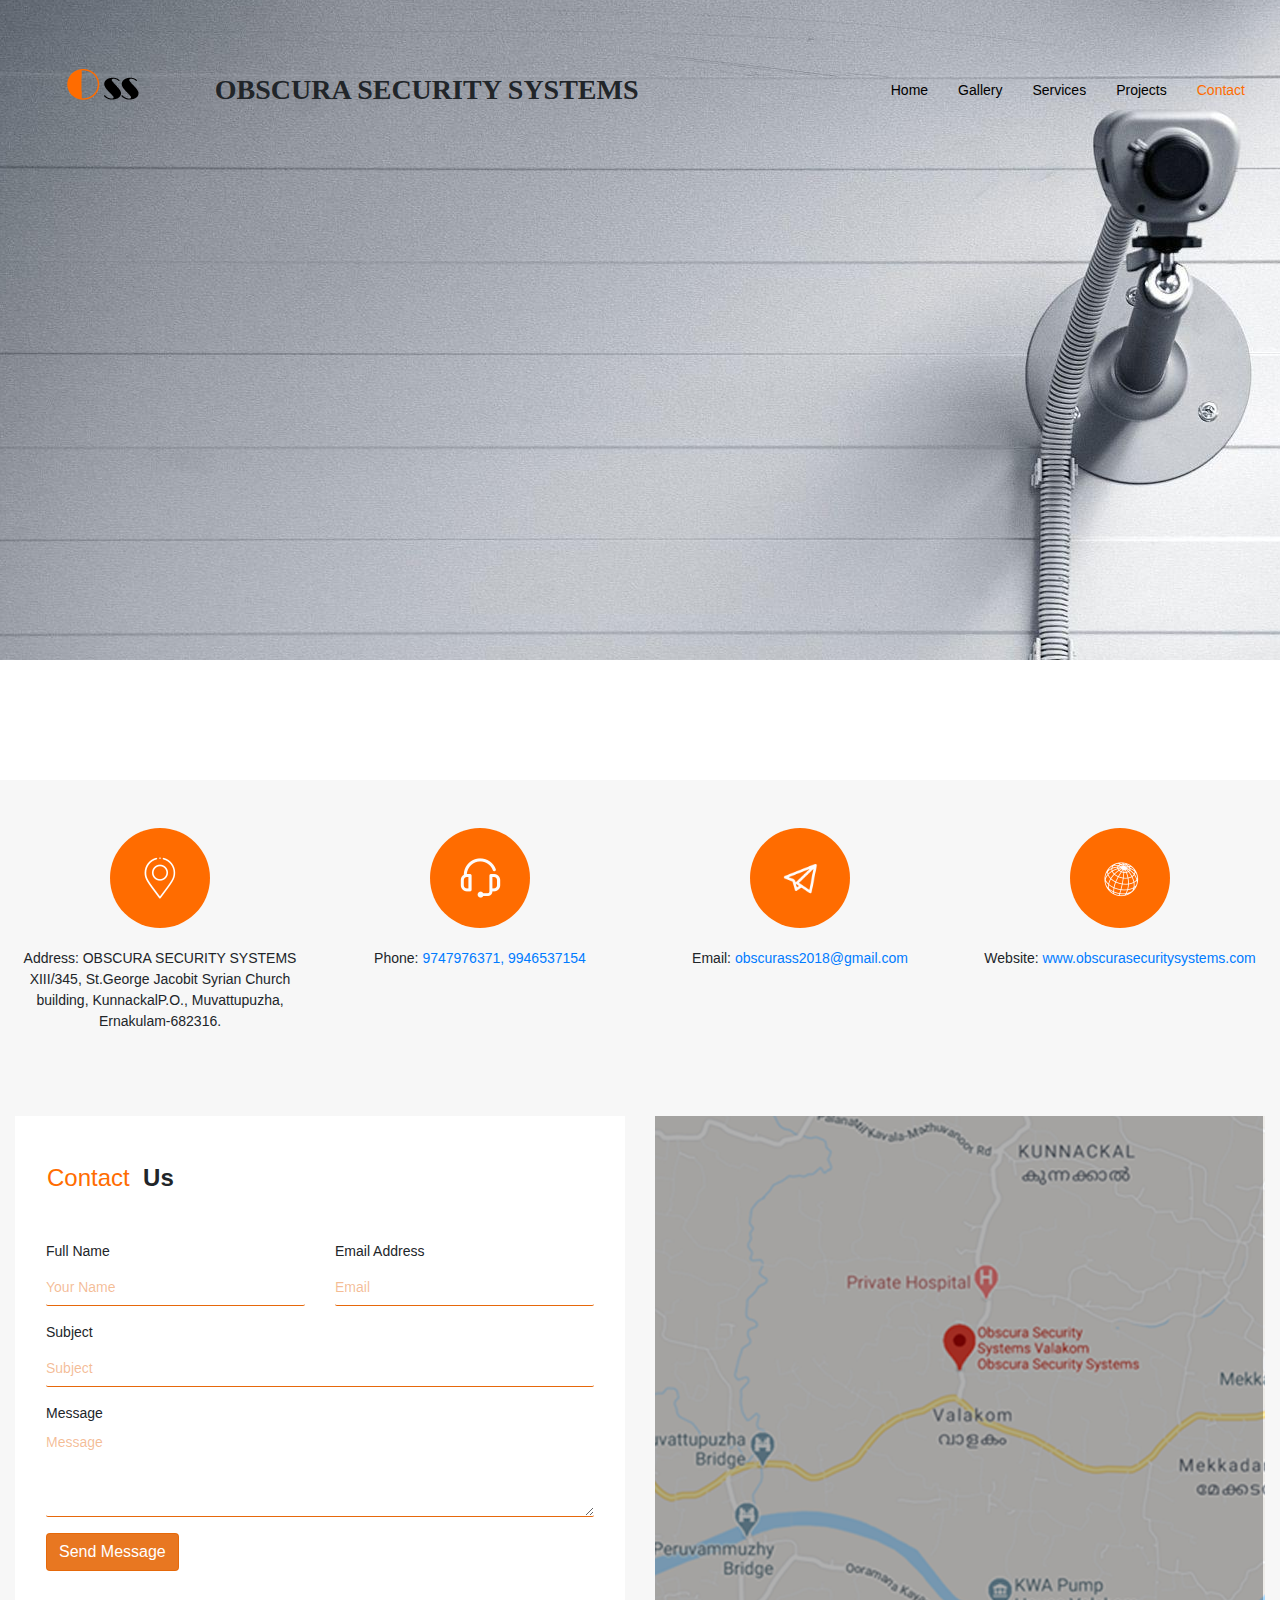
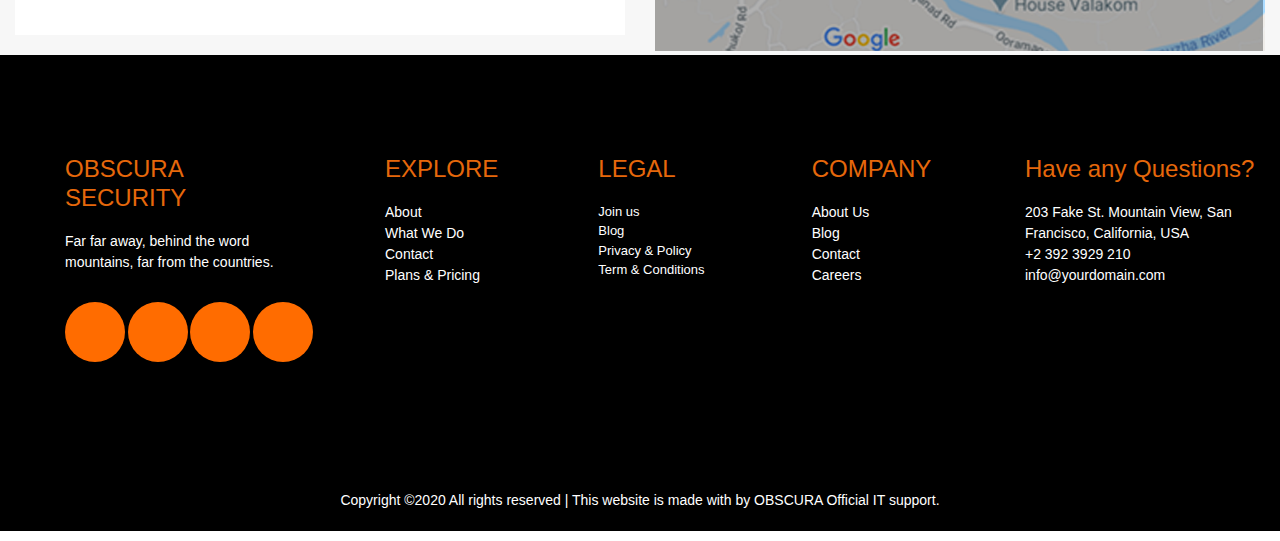
==== Contact.html @ 75e0b387 "Updated CHanges 7_18_2020" ====
<!DOCTYPE html PUBLIC "-//W3C//DTD XHTML 1.0 Transitional//EN" "http://www.w3.org/TR/xhtml1/DTD/xhtml1-transitional.dtd">
<html xmlns="http://www.w3.org/1999/xhtml">
<head>
<meta http-equiv="Content-Type" content="text/html; charset=utf-8" />
<title>Obscura Security Systems</title>
 <!--Js Reference-->
 <script src="Javscripts/index.js"></script>
  <script src="Javscripts/bootstrap.js"></script>
   <script src="Javscripts/jquery-1.9.1.min.js"></script>
    <script src="Javscripts/jquery-3.5.1.min.js" ></script>
     <script src="Javscripts/jquery.js" ></script>
 	   <script src="Javscripts/jquery.min.js" ></script>
        <script src="Javscripts/WaterEffect.js" ></script>
         <script src="Javscripts/ObscuraJs.js" ></script>
			<script src="Javscripts/owl.carousel.js" ></script>
             <script src="Javscripts/owl.animate.js" ></script>
              <script src="Javscripts/owl.navigation.js" ></script>
             
        <!--css style referrence-->
        <link rel="stylesheet" type="text/css" href="ObscuraStyles/ObscuraStyles.css">
         <link rel="stylesheet" type="text/css" href="ObscuraStyles/animate.css">
          <link rel="stylesheet" type="text/css" href="ObscuraStyles/bootstrap.css">	
           <link rel="stylesheet" type="text/css" href="ObscuraStyles/owl.theme.default.min.css">
           <link rel="stylesheet" type="text/css" href="ObscuraStyles/owl.carousel.min.css">
          <link rel="stylesheet" type="text/css" href="ObscuraStyles/font-awsome.css">
</head>
<body class="bodyView">
<!--Navigation Bar -->
		<div class="navigationBar mtop60">
        <!--row start-->            
            
        	<div class="row">            
        	<div class="col-lg-1 col-md-1 d-none d-md-none d-sm-none d-lg-block">
            	<div>
                <img src="Images/CompanyLogo/OssLogo.png" class="ml-5 d-none d-md-block d-sm-none"/>
                </div>
            </div>
            <div class="d-block d-lg-none d-sm-block d-md-block col-sm-2">
            	<div id="toggleButton" onclick ="test()" class="" style="margin-top:-40px;">
            	  <div class="butonToggleLine mt-2" style="width:30px;height:3px;">
                  </div>
                  <div  class="butonToggleLine mt-2" style="width:30px;height:3px;">
                  </div>
                  <div  class="butonToggleLine mt-2" style="width:30px;height:3px;"></div>
                  </div>
            </div>
          
            <div class="col-lg-6 col-md-12 col-sm-10">
            	<div>
                <div class="CompanyName">
                <h3 class="companyFontStyle d-none d-md-block d-sm-none">OBSCURA SECURITY SYSTEMS</h3>
                 <h4 class="Cname companyFontStyle d-block d-md-none d-sm-block ml-4">OBSCURA SECURITY</h4>
                </div>
                </div>
            </div>
            <div class="col-lg-5 col-md-5  d-none d-md-none d-sm-none d-lg-block" style="margin-top:-20px;">
            	<div>
                	<div class="navigationMenu" style="float:right">
                    	<div class="menu">
                        	<a  class="menuFont" href="index.html">Home</a>
                        </div>
                        <div class="menu">
                        	<a  class="menuFont" href="">Gallery</a>
                        </div>
                        <div class="menu">
                        	<a  class="menuFont servicemenu" href="Services.html">Services</a>
                        </div>
                        <div class="menu">
                        	<a  class="menuFont projectsmenu" href="">Projects</a>
                        </div>
                        <div class="menu">
                        	<a  class="menuFont active" href="Contact.html">Contact</a>
                        </div>
                    </div>
                </div>
            </div>
        </div>
        </div>
        <!--MenuItemsHover-->
        <div class="d-none d-md-none d-sm-none d-lg-block">
        <div id="menuList" class="mx-5" style="width:260px; height:auto;float:right;margin-top:110px; display:none;">
        	<div class="menuToggle mt-2" style="background-color:#20201f85">        
            				<div class="w100">
                            	<div class="menuH" style="visibility:hidden">Home</div>
                            </div>                    
                            <div class="center5 menuH">
                            	<a class="menuH" href="">All Services</a>
                            </div>	

							<div class="center5 menuH">
                            	<a class="menuH" href="">CCTV Installation</a>
                            </div>
                            <div  class="center5 menuH">
                            	<a class="menuH" href="">Public Address Systems</a>
                            </div>
                            <div class="center5 menuH ">
                            	<a class="menuH" href="">Networking</a>
                            </div>
                            
                            <div class="center5 menuH">
                            	<a class="menuH" href="">Access Control Systems</a>
                            </div>
                            <div class="center5 menuH">
                            	<a class="menuH" href="" style="word-break:break-all">Multi-Biometric Time Attendance</a>
                            </div>
                            <div class="center5 menuH">
                            	<a class="menuH" href="">Intercom Installation</a>
                            </div>
                            <div class="w100">
                            	<div class="menuH" style="visibility:hidden">Home</div>
                            </div>
            	</div>
        </div>
        </div>
        
        <!--menu Item list 2-->
        <div class="d-none d-md-none d-sm-none d-lg-block">
        <div id="menuListPro" class="mx-5 mr-2" style="width:260px; height:auto;float:right;margin-top:110px; display:none;">
        	<div class="menuToggle mt-2" style="background-color:#20201f85">        
            				<div class="w100">
                            	<div class="menuH" style="visibility:hidden">Home</div>
                            </div>     
               				<div class="center5 menuH">
                            	<a class="menuH">All Projects</a>
                            </div>	

							<div class="center5 menuH">
                            	<a class="menuH">CCTV</a>
                            </div>
                            <div  class="center5 menuH">
                            	<a class="menuH">Intercom</a>
                            </div>
                            <div class="center5 menuH ">
                            	<a class="menuH">Networking</a>
                            </div>
                            
                            <div class="center5 menuH">
                            	<a class="menuH">Access Control Systems</a>
                            </div>
                            <div class="center5 menuH">
                            	<a class="menuH" style="word-break:break-all">Multi-Biometric Time Attendance</a>
                            </div>
                            <div class="center5 menuH">
                            	<a class="menuH">Intercom Installation</a>
                            </div>
                            <div class="w100">
                            	<div class="menuH" style="visibility:hidden">Home</div>
                            </div>
                                                       
            	</div>
        </div>
        </div>
        <!--MenuItemsHover-->
        	<div id="toggleMenu" class="d-block d-md-block d-sm-block d-lg-none" style="margin-left:-350px;">
        		<div class="row absolutePos" style="margin-top:72px;">
					<div class="col-sm-6">
                    	<div class="menuToggle" style="min-width:250px;padding-bottom:30px;">
                        	<div class="w100">
                            	<div class="menuH" style="visibility:hidden">Home</div>
                            </div>
                            
							<div class="center5 menuH">
                            	<a href="index.html" class="menuH">Home</a>
                            </div>
                            <div  class="center5 menuH">
                            <a href="index.html" class="menuH">Gallery</a>
                            </div>
                            <div class="center5 menuH ">
                             <a href="Services.html" class="menuH">Services</a>
                            </div>
                            
                            <div class="center5 menuH">
                            <a href="" class="menuH">Projects</a>
                            </div>
                            <div class="center5 menuH">
                             <a href="Contact.html" class="menuH">Contact</a>
                            </div>
                        </div>
                    </div>
            	</div>
        	</div>
        <!--row end-->
        
	<div class="carosualImageHolder">
    	<div class="carosalImageContact h670">	
        
        </div>
    </div>
        
   <div class="contentarea contentColor  pbttom20">
    	<div class="row">
        	<div class="col-lg-3 col-md-3 col-sm-12">
            	<div class="dbox w-100 text-center mt-5">
				        		<div class="icon1 d-flex align-items-center justify-content-center">
				        			<img src="Images/Icons/15141405171581594888-49.png"/>
				        		</div>
				        		<div class="text">
					            <p><span>Address:</span> OBSCURA SECURITY SYSTEMS
XIII/345, St.George Jacobit Syrian Church building,
 KunnackalP.O., Muvattupuzha,
 Ernakulam-682316.
</p>
					          </div>
				          </div>                          
                          
            </div>
            
            <div class="col-lg-3 col-md-3 col-sm-12">
                          <div class="dbox w-100 text-center mt-5">
				        		<div class="icon1 d-flex align-items-center justify-content-center">
				        			<img src="Images/Icons/15753679341581913012-49.png"/>
				        		</div>
				        		<div class="text">
					            <p><span>Phone:</span> <a href="">9747976371, 9946537154</a></p>
					          </div>
				          </div>
            </div>
            
            <div class="col-lg-3 col-md-3 col-sm-12">
                          <div class="dbox w-100 text-center mt-5">
				        		<div class="icon1 d-flex align-items-center justify-content-center">
				        			<img src="Images/Icons/1828073921582526539-49.png" width="35" height="35"/>
				        		</div>
				        		<div class="text">
					            <p><span>Email:</span> <a href="">obscurass2018@gmail.com</a></p>
					          </div>
				          </div>
            </div>
            
            
            
            <div class="col-lg-3 col-md-3 col-sm-12">
                          <div class="dbox w-100 text-center mt-5">
				        		<div class="icon1 d-flex align-items-center justify-content-center">
				        			<img src="Images/Icons/3375706711579179427-49.png"/>
				        		</div>
				        		<div class="text">
					            <p><span>Website:</span> <a href="">www.obscurasecuritysystems.com</a></p>
					          </div>
				          </div>
            </div>
            
            
        </div>
   </div>     
    	<div class="row contentColor pb-1">
        	<div class="col-lg-6 col-md-6 col-sm-12">
            	<div class="ContactUs mt-5 backgroundcolor pt-5 pl-3 pr-3 pb-5">
                       		 <h4 class="firstWord fLeft ml-3">Contact</h4><h4 class="secondWord">&nbsp; Us</h4>
                             <div class="ContactUs mt-5">
                        	<form method="POST" id="contactForm" name="contactForm" class="contactForm">
											<div class="row">
												<div class="col-md-6">
													<div class="form-group">
														<label class="fontColor pTop10" for="name">Full Name</label>
														<input type="text" class="form-control" name="name" id="name" placeholder="Your Name">
													</div>
												</div>
												<div class="col-md-6"> 
													<div class="form-group">
														<label class="fontColor pTop10" for="email">Email Address</label>
														<input type="email" class="form-control" name="email" id="email" placeholder="Email">
													</div>
												</div>
												<div class="col-md-12">
													<div class="form-group">
														<label class="fontColor pTop10" for="subject">Subject</label>
														<input type="text" class="form-control" name="subject" id="subject" placeholder="Subject">
													</div>
												</div>
												<div class="col-md-12">
													<div class="form-group">
														<label class="fontColor pTop10" for="#">Message</label>
														<textarea name="message" class="form-control" id="message" cols="30" rows="4" placeholder="Message"></textarea>
													</div>
												</div>
												<div class="col-md-12">
													<div class="form-group">
														<input type="submit" value="Send Message" class="btn btn-primary">
														<div class="submitting"></div>
													</div>
												</div>
											</div>
										</form>
                        </div>
                    </div>
                   </div>
                   
                    <div class="col-lg-6 col-md-6 col-sm-12 mt-5">
           				<div class="mapView">
                        	 <div style="position:absolute; background-color:#0000004f; height:100%; width:95%;"></div>
                        </div>
            		</div>
                </div>
                
                        </div>
                </div>
            </div>
            
           
            </div>
            
        </div>
         <!--footer-->
    
    <div class="footer" style="padding-top:100px;">
		<div class="row" style="background-color:#000000">
        	<div class="col-md-3">
             	<div style="padding-left:50px; padding-top:50;">
            	<h4 style="color:#E6680B">OBSCURA SECURITY</h4>
                <p style="color:#FFFFFF; padding-top:10px;">Far far away, behind the word mountains, far from the countries.</p>
                </div>	
            </div>
        	<div class="col-md-2">
            	<div style="padding-left:50px; padding-top:50;">
                	<h4 style="color:#E6680B">EXPLORE</h4>
                <p style="color:#FFFFFF; padding-top:10px;">About<br/>What We Do</br>Contact</br>Plans & Pricing</p>
                </div>
            </div>
        	<div class="col-md-2">
            		<div style="padding-left:50px; padding-top:50;">
                	<h4 style="color:#E6680B">LEGAL</h4>
                <p style="font-size:13px; color:#FFFFFF; padding-top:10px;">Join us<br/>Blog</br>Privacy & Policy</br>Term & Conditions</p>
                </div>
            		
            </div>
        	<div class="col-md-2">
            		<div style="padding-left:50px; padding-top:50;">
                	<h4 style="color:#E6680B">COMPANY</h4>
                <p style="color:#FFFFFF; padding-top:10px;">About Us<br/>Blog</br>Contact</br>Careers</p>
                </div>
            </div>
        	<div class="col-md-3">
            	<div style="padding-left:50px; padding-top:50;">
                	<h4 style="color:#E6680B">Have any Questions?</h4>
                <p style="color:#FFFFFF; padding-top:10px;">203 Fake St. Mountain View, San Francisco, California, USA<br/>+2 392 3929 210</br>info@yourdomain.com</p>
                </div>
            </div>
        </div>
        <div class="d-none d-sm-none d-md-block">
        <div class="row" style="margin-left:50px;">
        	<div class="col-md-1">
            	<div class="icon" style="height:60px; width:60px;"></div>
            </div>
            <div class="col-md-1" style="margin-left:-40px;">
                <div class="icon" style="height:60px; width:60px;"></div>
                
            </div>
            <div class="col-md-1"  style="margin-left:-40px;">
                <div class="icon" style="height:60px; width:60px;"></div>
                </div>
            <div class="col-md-1"  style="margin-left:-40px;">
                <div class="icon" style="height:60px; width:60px;"></div>
                </div>
        </div>
        </div>
        <div class="container" style="margin-top:10%;padding-bottom:20px;">
        <div class="row">
        <div class="col-md-12" style="text-align:center;">
        <div style="color:#FFFFFF">Copyright ©2020 All rights reserved | This website is made with by OBSCURA Official IT support.</div>
        </div>
        </div>
        </div>
</div>
 <div id="ftco-loader" class="show fullscreen">
 <svg class="circular" width="48px" height="48px"><circle class="path-bg" cx="24" cy="24" r="22" fill="none" stroke-width="4" stroke="#eeeeee"/><circle class="path" cx="24" cy="24" r="22" fill="none" stroke-width="4" stroke-miterlimit="10" stroke="#F96D00"/></svg></div>
</body>
</html>
---- ObscuraStyles/ObscuraStyles.css ----
@charset "utf-8";
/* CSS Document */
.bodyView
{
font-family:'Poppins', sans-serif;
font-size:14px;
font-weight:400;
}
.backgroundcolor
{
background-color:#FFFFFF;
}
.backg
{
background-color:red;
}
.carosualImageHolder
{
padding:0;
margin:0;
}
.carosalImage
{
padding:0;
margin-left:-10px;
margin-right:0px;
margin-top:-10px;
background-image:url(../Images/Carosals/wp2444553-cctv-wallpapers.jpg);
background-repeat:no-repeat;
}
/*width and height*/
.w100
{
width:100%;
}
.h670
{
height:670px;
}
.fLeft
{
float:left;
}
.mtop20
{
margin-top:20px;
}
.navigationBar
{
position:absolute;
width:100%;
}
.logoAndTitleHolder
{
padding-left:30px;
padding-top:25px;
}
.companyFontStyle
{
font-family:Georgia, "Times New Roman", Times, serif;
font-weight:bold;
}
.CompanyName
{
padding-top:23px;
text-align:center;
}
.navigationMenu
{
padding-right:20px;
}
.menu
{
padding-top:50px;
float:left;
padding-left:30px;
}
.menuFont
{
color:#000000;
}
.menuFont:hover
{
color:#ff6c00;
text-decoration:none;
}
.active
{
color:#ff6c00;
}
.w1007
{
width:100.7%;
}
.contentarea
{
 margin-top:120px;
}
.contentColor
{
background-color:rgb(247, 247, 247);
}
.textCenter
{
text-align:center;
}
.weareHead
{
padding-top:40px;
}
.whyushead
{
margin-top:
}
.whyushead
{
padding-top:40px;
}
.shapeLine
{
border-radius:0%;
width:50px;
height:2px;
background-color:red;
}
.ptop100
{
padding-top:100px;
}
.firstWord
{
color:#ff6c00;
}
.secondWord
{
 padding-left:80px;
 font-weight:bold;
}
.font-colors
{
color:#8e8e8e;
}
.iconStyle
{
border-radius:5%;
background-color:#ff6c00;
width:50px;
height:50px;
}
.mleft60
{
margin-left:60px;
}
.mleft130
{
margin-left:130px;
}
.mleft20
{
margin-left:20px;
}
.services
{
width:100%;
min-height:600px;
padding-top:60px;
background: rgba(0, 0, 0, 0.43);
}
.pbttom20
{
padding-bottom:20px;
}
.divImageFixed
{
background:url(../Images/RawImages/Image1.jpeg.png);
background-repeat: repeat;
background-attachment: scroll;
background-size: auto;
position: relative;
background-repeat: no-repeat;
background-size: cover;
background-attachment: fixed;
-webkit-backface-visibility: hidden;
width:100%;
}

.divImageFixedService
{
background-image:url(../Images/RawImages/banner-4.jpg);
background-repeat: repeat;
background-attachment: scroll;
background-size: auto;
position: relative;
background-repeat: no-repeat;
background-size: cover;
background-attachment: fixed;
-webkit-backface-visibility: hidden;
width:100%;
}
.divImageFixedService::before {
    position: absolute;
    content: "";
    top: 0px;
    left: 0px;
    width: 100%;
    height: 100%;
}	

.divImageFixed::before {
    position: absolute;
    content: "";
    top: 0px;
    left: 0px;
    width: 100%;
    height: 100%;
}	

.divImageFixedSec
{
background-image:url(../Images/RawImages/banner_6.jpg);
background-repeat: repeat;
background-attachment: scroll;
background-size: auto;
position: relative;
background-repeat: no-repeat;
background-size: cover;
background-attachment: fixed;
-webkit-backface-visibility: hidden;
width:100%;
}
.divImageFixedSec::before {
    position: absolute;
    content: "";
    top: 0px;
    left: 0px;
    width: 100%;
    height: 100%;
}
.serviceDiv
{
min-height:524px;
}
.serviceDiv:hover
{
cursor:pointer;
}
.serviceDivHover:hover
{
background-color:#ff6c00;
color:#FFFFFF;
}
.colorwhite
{
color:#FFFFFF;
}
.mleft10
{
margin-left:10px;
font-weight:bold;
}
.mtop40
{
margin-top:40px;
}
.mtop35
{
margin-top:35px;
}
.mleft40Neg
{
margin-left:-40px;
}
.mlelft200
{
margin-left:200px;
}
.pbottom40
{
padding-bottom:40px;
}
.service
{
padding-left:0px;
padding-right:0px; 
background-color:#000000;
}
.service:hover:after,.service:hover:before
{opacity:.75;transform:scale(8);transition-delay:.15s}
.service:hover img
{opacity:.3}
.service:hover .post
{opacity:1;transform:translate(0,0);transition-delay:.15s}

.h70
{
height:70px;
}
.serviceName h4
{
padding-left:10px;
padding-top:20px;
padding-bottom:10px;
}
.servicesNameFont
{
color:#FFFFFF;
font-weight:400;
}
.backgroundOrange
{
background-color:#ff6c00;
}
.line
{
position:absolute;
background-color:#ff6c00;
height:2px;
width:200px;
}
.circle
{
position:absolute;
height:10px;
width:10px;
border-radius:50%;
}
.mleft85
{
margin-left:85px;
}
.mtop5
{
margin-top:5px;
}
.mright80
{
margin-right:80px;
}
.testimonials
{
padding-top:60px;

}
.mleft110
{
margin-left:110px;
}
.testimonialsrow2
{
}
.mright130
{
margin-right:130px;
}
.mtop60
{
margin-top:60px;
}
.testimonialItems
{
height:200px;
margin-left:40px;
background-color:#ff6c00

}
.owl-carousel .item {
     min-height: 350px;
    -webkit-backface-visibility: hidden;
    -webkit-tap-highlight-color: transparent;
    -webkit-touch-callout: none;
    -webkit-user-select: none;
    -moz-user-select: none;
    -ms-user-select: none;
    user-select: none;
}
.owlContentDiv
{
width:100%;
height:250px;
background-color:#ff6c00d1;
}
.pleft10
{
padding-left:10px;
}
.ptop30
{
padding-top:30px;
}
.iconfortestimonial
{
position:absolute;
margin-top:-40px;
margin-left:50%;	
width:80px;
height:80px;
border-radius:50%;
}
.colorFontBlack
{
color:#000000;
}
.Projects
{
width:100%;
min-height:600px;
padding-top:60px;
background: rgba(0, 0, 0, 0.43);
}
.btnStyle
{
width:200px;
height:50px;
border-radius:5%;
background: #ff6c00;
}
.pbottom60
{
padding-bottom:60px;
}

<!--button styles -->
.container-filter {
	margin-top: 0;
	margin-right: 0;
	margin-left: 0;
	margin-bottom: 10px;
	padding-top: 0px;
	text-align: center;
	bordder-radius:5%;
}

.container-filter li {
	list-style: none;
	display: inline-block;
	margin-bottom: 10px;
	color:#FFFFFF;
	width:142px;
}

.container-filter li a {
	display: block;
	margin-left: 5px;
	margin-right: 5px;
	padding: 10px 10px;
	text-align:center;
	text-transform: uppercase;
	letter-spacing: 2px;
	font-size: 12px;
	font-family: 'Poppins', sans-serif;
	position: relative;
	cursor: pointer;
	-webkit-transition: all 0.5s ease 0s;
	transition: all 0.5s ease 0s;
	color: #FFFFFF;
	background: #ff6c00;
	height:40px;
}
.container-filter li a:before, .container-filter li a:after {
	content: '';
	left: 0;
	position: absolute;
	background: #ff6c00;
	width: 100%;
	height: 1px;
	-webkit-transition: all 0.5s ease 0s;
	transition: all 0.5s ease 0s;
	opacity: 0;
}
.container-filter li a:before {
	top: -10px;
}
.container-filter li a:after {
	bottom: -10px;
}
.container-filter li a.active, .container-filter li a:hover {

	background: #d06618;
}
.container-filter li a.active:before {
	width: 100%;
}
.container-filter li a.active:before {
	top: -4px;
	opacity: 1;
}
.container-filter li a.active:after {
	bottom: -4px;
	opacity: 1;
}
.footer
{
background-color:#000000;
}
.colorOrange
{
color:#ff6c00;
}
.absolutePos
{
position:absolute;
}
.pleft50
{
padding-left:50px;
}
.CompanyNameSM
{
padding-top:0px;
text-align:center;
}
.center {
  margin: auto;
  width: 50%;
  padding: 10px;
}
.menuToggle
{
background-color: #20201fbf;
}
.menuTogleBtn
{
background-color:#20201f6b;
border-radius:10%;
}
.center5
{
padding:5px;
margin:10px;
height:30px;
padding-left:20px;
padding-bottom:5px;
color:#ff6c00;
}
.menuH
{
width:90%;
color:#d2d1cf;
}
.menuH:hover
{
cursor:pointer;
background-color:#aaaaa6;
color:#ff6c00;
text-decoration:none;
}
.butonToggleLine
{
width:30px;
height:5px;
background-color:#ff6c00;
}
.icon
{
border-radius:50%;
height:68px;
width:68px;
background-color:#ff6c00;
}

.iconTransparent
{
border-radius:50%;
height:68px;
width:68px;
background-color:#0000004f;
}

.icon:hover
{
cursor:pointer;
background-color:#d2d1cf;
}
.mleft100
{
margin-left:100px;
}
.fa-map-marker::before {
    content: "\f041";
}
.dbox .icon1 {
    width: 100px;
    height: 100px;
    border-radius: 50%;
    background: #ff6c00;
    margin: 0 auto;
        margin-bottom: 0px;
    margin-bottom: 20px;
}

.align-items-center {
    -webkit-box-align: center !important;
    -ms-flex-align: center !important;
    align-items: center !important;
}
.justify-content-center {
    -webkit-box-pack: center !important;
    -ms-flex-pack: center !important;
    justify-content: center !important;
}

.fa {
    display: inline-block;
    font: normal normal normal 14px/1 FontAwesome;
        font-size: 14px;
    font-size: inherit;
    text-rendering: auto;
    -webkit-font-smoothing: antialiased;
    -moz-osx-font-smoothing: grayscale;
}
.map-marker
{
background-image:url(../Images/Icons/17455458341551939479-128.png);
}

/*Form Controls*/

.form-control {
  display: block;
  width: 100%;
  height: calc(2.25rem + 2px);
  padding: 0.375rem 0.75rem;
  font-size: 1rem;
  font-weight: 400;
  line-height: 1.5;
  color:#E6680B;
  background-color: rgb(0, 0, 1);
  background-clip: padding-box;
  border: 1px solid #E6680B;
  border-radius: 0.25rem;
  -webkit-transition: border-color 0.15s ease-in-out, -webkit-box-shadow 0.15s ease-in-out;
  transition: border-color 0.15s ease-in-out, -webkit-box-shadow 0.15s ease-in-out;
  -o-transition: border-color 0.15s ease-in-out, box-shadow 0.15s ease-in-out;
  transition: border-color 0.15s ease-in-out, box-shadow 0.15s ease-in-out;
  transition: border-color 0.15s ease-in-out, box-shadow 0.15s ease-in-out, -webkit-box-shadow 0.15s ease-in-out; }
  @media screen and (prefers-reduced-motion: reduce) {
    .form-control {
      -webkit-transition: none;
      -o-transition: none;
      transition: none; } }
  .form-control::-ms-expand {
    background-color: transparent;
    border: 0; }
  .form-control:focus {
    color: #E6680B;
    background-color: rgb(0, 0, 1);
    border-color: #E6680B;
    outline: 0;
    -webkit-box-shadow: 0 0 0 0.2rem rgba(0, 123, 255, 0.25);
    box-shadow: 0 0 0 0.2rem rgba(0, 123, 255, 0.25); }
  .form-control::-webkit-input-placeholder {
    color: #6c757d;
    opacity: 1; }
  .form-control:-ms-input-placeholder {
    color: #6c757d;
    opacity: 1; }
  .form-control::-ms-input-placeholder {
    color: #6c757d;
    opacity: 1; }
  .form-control::placeholder {
    color: #6c757d;
    opacity: 1; }
  .form-control:disabled, .form-control[readonly] {
    background-color: #e9ecef;
    opacity: 1; }

select.form-control:focus::-ms-value {
  color: #fff;
  background-color: #fff; }

.form-control-file,
.form-control-range {
  display: block;
  width: 100%; }

.col-form-label {
  padding-top: calc(0.375rem + 1px);
  padding-bottom: calc(0.375rem + 1px);
  margin-bottom: 0;
  font-size: inherit;
  line-height: 1.5; }

.col-form-label-lg {
  padding-top: calc(0.5rem + 1px);
  padding-bottom: calc(0.5rem + 1px);
  font-size: 1.25rem;
  line-height: 1.5; }

.col-form-label-sm {
  padding-top: calc(0.25rem + 1px);
  padding-bottom: calc(0.25rem + 1px);
  font-size: 0.875rem;
  line-height: 1.5; }

.form-control-plaintext {
  display: block;
  width: 100%;
  padding-top: 0.375rem;
  padding-bottom: 0.375rem;
  margin-bottom: 0;
  line-height: 1.5;
  color: #fff;
  background-color: transparent;
  border: solid transparent;
  border-width: 1px 0; }
  .form-control-plaintext.form-control-sm, .form-control-plaintext.form-control-lg {
    padding-right: 0;
    padding-left: 0; }

.form-control-sm {
  height: calc(1.8125rem + 2px);
  padding: 0.25rem 0.5rem;
  font-size: 0.875rem;
  line-height: 1.5;
  border-radius: 0.2rem; }

.form-control-lg {
  height: calc(2.875rem + 2px);
  padding: 0.5rem 1rem;
  font-size: 1.25rem;
  line-height: 1.5;
  border-radius: 0.3rem; }

select.form-control[size], select.form-control[multiple] {
  height: auto; }

textarea.form-control {
  height: auto; }

.form-group {
  margin-bottom: 1rem; }

.form-text {
  display: block;
  margin-top: 0.25rem; }

.form-row {
  display: -webkit-box;
  display: -ms-flexbox;
  display: flex;
  -ms-flex-wrap: wrap;
  flex-wrap: wrap;
  margin-right: -5px;
  margin-left: -5px; }
  .form-row > .col,
  .form-row > [class*="col-"] {
    padding-right: 5px;
    padding-left: 5px; }

.form-check {
  position: relative;
  display: block;
  padding-left: 1.25rem; }

.form-check-input {
  position: absolute;
  margin-top: 0.3rem;
  margin-left: -1.25rem; }
  .form-check-input:disabled ~ .form-check-label {
    color: #6c757d; }

.form-check-label {
  margin-bottom: 0; }

.form-check-inline {
  display: -webkit-inline-box;
  display: -ms-inline-flexbox;
  display: inline-flex;
  -webkit-box-align: center;
  -ms-flex-align: center;
  align-items: center;
  padding-left: 0;
  margin-right: 0.75rem; }
  .form-check-inline .form-check-input {
    position: static;
    margin-top: 0;
    margin-right: 0.3125rem;
    margin-left: 0; }
	
	.contactForm .label {
  color: #21bf73 !important;
  text-transform: uppercase;
  font-size: 12px;
  font-weight: 600; }

.contactForm .form-control {
  border: none;
  border-bottom: 1px solid #E6680B;
  padding: 0; }

.contactForm .form-control {
  height: 36px;
  background:#6660;
  color: #fff;
  font-size: 14px;
  border-radius: 2px;
  -webkit-box-shadow: none !important;
  box-shadow: none !important;
  border-bottom: 1px solid #E6680B; }
  .contactForm .form-control::-webkit-input-placeholder {
    /* Chrome/Opera/Safari */
    color: #E6680B70  !important; }
  .contactForm .form-control::-moz-placeholder {
    /* Firefox 19+ */
    color:  #E6680B70  !important; }
  .contactForm .form-control:-ms-input-placeholder {
    /* IE 0+ */
    color:  #E6680B70  !important; }
  .contactForm .form-control:-moz-placeholder {
    /* Firefox 18- */
    color:  #E6680B70  !important; }
  .contactForm .form-control:focus, .contactForm .form-control:active {
    border-color: #21bf73 !important; }

.contactForm textarea.form-control {
  height: inherit !important; }

.mapView
{

background-image:url(../Images/RawImages/Map.png);
width:auto;
height:535px;
background-repeat: no-repeat;
}
.carosalImageContact
{
padding:0;
margin-left:-10px;
margin-right:0px;
margin-top:-10px;
background-image:url(../Images/RawImages/wp2444485-cctv-wallpapers.jpg);
background-repeat:no-repeat;
}

.carosalImageServices
{
padding:0;
margin-left:-10px;
margin-right:0px;
margin-top:-10px;
background-image:url(../Images/RawImages/WallP.png);
background-repeat:no-repeat;
}
<!--Loader-->

#ftco-loader.fullscreen {
  padding: 0;
  left: 0;
  top: 0;
  width: 100%;
  height: 100%;
  -webkit-transform: none;
  -ms-transform: none;
  transform: none;
  background-color: #fff;
  border-radius: 0;
  -webkit-box-shadow: none;
  box-shadow: none; }

#ftco-loader.show {
  -webkit-transition: opacity .4s ease-out, visibility 0s linear 0s;
  -o-transition: opacity .4s ease-out, visibility 0s linear 0s;
  transition: opacity .4s ease-out, visibility 0s linear 0s;
  visibility: visible;
  opacity: 1; }

#ftco-loader .circular {
  -webkit-animation: loader-rotate 2s linear infinite;
  animation: loader-rotate 2s linear infinite;
  position: absolute;
  left: calc(50% - 24px);
  top: calc(50% - 24px);
  display: block;
  -webkit-transform: rotate(0deg);
  -ms-transform: rotate(0deg);
  transform: rotate(0deg); }

#ftco-loader .path {
  stroke-dasharray: 1, 200;
  stroke-dashoffset: 0;
  -webkit-animation: loader-dash 1.5s ease-in-out infinite;
  animation: loader-dash 1.5s ease-in-out infinite;
  stroke-linecap: round; }

@-webkit-keyframes loader-rotate {
  100% {
    -webkit-transform: rotate(360deg);
    transform: rotate(360deg); } }

@keyframes loader-rotate {
  100% {
    -webkit-transform: rotate(360deg);
    transform: rotate(360deg); } }

@-webkit-keyframes loader-dash {
  0% {
    stroke-dasharray: 1, 200;
    stroke-dashoffset: 0; }
  50% {
    stroke-dasharray: 89, 200;
    stroke-dashoffset: -35px; }
  100% {
    stroke-dasharray: 89, 200;
    stroke-dashoffset: -136px; } }

@keyframes loader-dash {
  0% {
    stroke-dasharray: 1, 200;
    stroke-dashoffset: 0; }
  50% {
    stroke-dasharray: 89, 200;
    stroke-dashoffset: -35px; }
  100% {
    stroke-dasharray: 89, 200;
    stroke-dashoffset: -136px; } }
---- ObscuraStyles/font-awsome.css ----
@charset "utf-8";
/* CSS Document */

/*!
 *  Font Awesome 4.7.0 by @davegandy - http://fontawesome.io - @fontawesome
 *  License - http://fontawesome.io/license (Font: SIL OFL 1.1, CSS: MIT License)
 */@font-face {
 font-family:'FontAwesome';
 src:url('../fonts/fontawesome-webfont.eot?v=4.7.0');
 src:url('../fonts/fontawesome-webfont.eot?#iefix&v=4.7.0') format('embedded-opentype'),
 url('../fonts/fontawesome-webfont.woff2?v=4.7.0') format('woff2'),
 url('../fonts/fontawesome-webfont.woff?v=4.7.0') format('woff'),
 url('../fonts/fontawesome-webfont.ttf?v=4.7.0') format('truetype'),
 url('../fonts/fontawesome-webfont.svg?v=4.7.0#fontawesomeregular') format('svg');
 font-weight:normal;
 font-style:normal
}
.fa {
 display:inline-block;
 font:normal normal normal 14px/1 FontAwesome;
 font-size:inherit;
 text-rendering:auto;
 -webkit-font-smoothing:antialiased;
 -moz-osx-font-smoothing:grayscale
}
.fa-lg {
 font-size:1.33333333em;
 line-height:.75em;
 vertical-align:-15%
}
.fa-2x {
 font-size:2em
}
.fa-3x {
 font-size:3em
}
.fa-4x {
 font-size:4em
}
.fa-5x {
 font-size:5em
}
.fa-fw {
 width:1.28571429em;
 text-align:center
}
.fa-ul {
 padding-left:0;
 margin-left:2.14285714em;
 list-style-type:none
}
.fa-ul>li {
 position:relative
}
.fa-li {
 position:absolute;
 left:-2.14285714em;
 width:2.14285714em;
 top:.14285714em;
 text-align:center
}
.fa-li.fa-lg {
 left:-1.85714286em
}
.fa-border {
 padding:.2em .25em .15em;
 border:solid .08em #eee;
 border-radius:.1em
}
.fa-pull-left {
 float:left
}
.fa-pull-right {
 float:right
}
.fa.fa-pull-left {
 margin-right:.3em
}
.fa.fa-pull-right {
 margin-left:.3em
}
.pull-right {
 float:right
}
.pull-left {
 float:left
}
.fa.pull-left {
 margin-right:.3em
}
.fa.pull-right {
 margin-left:.3em
}
.fa-spin {
 -webkit-animation:fa-spin 2s infinite linear;
 animation:fa-spin 2s infinite linear
}
.fa-pulse {
 -webkit-animation:fa-spin 1s infinite steps(8);
 animation:fa-spin 1s infinite steps(8)
}
@-webkit-keyframes fa-spin {
 0% {
  -webkit-transform:rotate(0deg);
  transform:rotate(0deg)
 }
 100% {
  -webkit-transform:rotate(359deg);
  transform:rotate(359deg)
 }
}
@keyframes fa-spin {
 0% {
  -webkit-transform:rotate(0deg);
  transform:rotate(0deg)
 }
 100% {
  -webkit-transform:rotate(359deg);
  transform:rotate(359deg)
 }
}
.fa-rotate-90 {
 -ms-filter:"progid:DXImageTransform.Microsoft.BasicImage(rotation=1)";
 -webkit-transform:rotate(90deg);
 -ms-transform:rotate(90deg);
 transform:rotate(90deg)
}
.fa-rotate-180 {
 -ms-filter:"progid:DXImageTransform.Microsoft.BasicImage(rotation=2)";
 -webkit-transform:rotate(180deg);
 -ms-transform:rotate(180deg);
 transform:rotate(180deg)
}
.fa-rotate-270 {
 -ms-filter:"progid:DXImageTransform.Microsoft.BasicImage(rotation=3)";
 -webkit-transform:rotate(270deg);
 -ms-transform:rotate(270deg);
 transform:rotate(270deg)
}
.fa-flip-horizontal {
 -ms-filter:"progid:DXImageTransform.Microsoft.BasicImage(rotation=0, mirror=1)";
 -webkit-transform:scale(-1, 1);
 -ms-transform:scale(-1, 1);
 transform:scale(-1, 1)
}
.fa-flip-vertical {
 -ms-filter:"progid:DXImageTransform.Microsoft.BasicImage(rotation=2, mirror=1)";
 -webkit-transform:scale(1, -1);
 -ms-transform:scale(1, -1);
 transform:scale(1, -1)
}
:root .fa-rotate-90,
:root .fa-rotate-180,
:root .fa-rotate-270,
:root .fa-flip-horizontal,
:root .fa-flip-vertical {
 filter:none
}
.fa-stack {
 position:relative;
 display:inline-block;
 width:2em;
 height:2em;
 line-height:2em;
 vertical-align:middle
}
.fa-stack-1x,
.fa-stack-2x {
 position:absolute;
 left:0;
 width:100%;
 text-align:center
}
.fa-stack-1x {
 line-height:inherit
}
.fa-stack-2x {
 font-size:2em
}
.fa-inverse {
 color:#fff
}
.fa-glass:before {
 content:"\f000"
}
.fa-music:before {
 content:"\f001"
}
.fa-search:before {
 content:"\f002"
}
.fa-envelope-o:before {
 content:"\f003"
}
.fa-heart:before {
 content:"\f004"
}
.fa-star:before {
 content:"\f005"
}
.fa-star-o:before {
 content:"\f006"
}
.fa-user:before {
 content:"\f007"
}
.fa-film:before {
 content:"\f008"
}
.fa-th-large:before {
 content:"\f009"
}
.fa-th:before {
 content:"\f00a"
}
.fa-th-list:before {
 content:"\f00b"
}
.fa-check:before {
 content:"\f00c"
}
.fa-remove:before,
.fa-close:before,
.fa-times:before {
 content:"\f00d"
}
.fa-search-plus:before {
 content:"\f00e"
}
.fa-search-minus:before {
 content:"\f010"
}
.fa-power-off:before {
 content:"\f011"
}
.fa-signal:before {
 content:"\f012"
}
.fa-gear:before,
.fa-cog:before {
 content:"\f013"
}
.fa-trash-o:before {
 content:"\f014"
}
.fa-home:before {
 content:"\f015"
}
.fa-file-o:before {
 content:"\f016"
}
.fa-clock-o:before {
 content:"\f017"
}
.fa-road:before {
 content:"\f018"
}
.fa-download:before {
 content:"\f019"
}
.fa-arrow-circle-o-down:before {
 content:"\f01a"
}
.fa-arrow-circle-o-up:before {
 content:"\f01b"
}
.fa-inbox:before {
 content:"\f01c"
}
.fa-play-circle-o:before {
 content:"\f01d"
}
.fa-rotate-right:before,
.fa-repeat:before {
 content:"\f01e"
}
.fa-refresh:before {
 content:"\f021"
}
.fa-list-alt:before {
 content:"\f022"
}
.fa-lock:before {
 content:"\f023"
}
.fa-flag:before {
 content:"\f024"
}
.fa-headphones:before {
 content:"\f025"
}
.fa-volume-off:before {
 content:"\f026"
}
.fa-volume-down:before {
 content:"\f027"
}
.fa-volume-up:before {
 content:"\f028"
}
.fa-qrcode:before {
 content:"\f029"
}
.fa-barcode:before {
 content:"\f02a"
}
.fa-tag:before {
 content:"\f02b"
}
.fa-tags:before {
 content:"\f02c"
}
.fa-book:before {
 content:"\f02d"
}
.fa-bookmark:before {
 content:"\f02e"
}
.fa-print:before {
 content:"\f02f"
}
.fa-camera:before {
 content:"\f030"
}
.fa-font:before {
 content:"\f031"
}
.fa-bold:before {
 content:"\f032"
}
.fa-italic:before {
 content:"\f033"
}
.fa-text-height:before {
 content:"\f034"
}
.fa-text-width:before {
 content:"\f035"
}
.fa-align-left:before {
 content:"\f036"
}
.fa-align-center:before {
 content:"\f037"
}
.fa-align-right:before {
 content:"\f038"
}
.fa-align-justify:before {
 content:"\f039"
}
.fa-list:before {
 content:"\f03a"
}
.fa-dedent:before,
.fa-outdent:before {
 content:"\f03b"
}
.fa-indent:before {
 content:"\f03c"
}
.fa-video-camera:before {
 content:"\f03d"
}
.fa-photo:before,
.fa-image:before,
.fa-picture-o:before {
 content:"\f03e"
}
.fa-pencil:before {
 content:"\f040"
}
.fa-map-marker:before {
 content:"\f041"
}
.fa-adjust:before {
 content:"\f042"
}
.fa-tint:before {
 content:"\f043"
}
.fa-edit:before,
.fa-pencil-square-o:before {
 content:"\f044"
}
.fa-share-square-o:before {
 content:"\f045"
}
.fa-check-square-o:before {
 content:"\f046"
}
.fa-arrows:before {
 content:"\f047"
}
.fa-step-backward:before {
 content:"\f048"
}
.fa-fast-backward:before {
 content:"\f049"
}
.fa-backward:before {
 content:"\f04a"
}
.fa-play:before {
 content:"\f04b"
}
.fa-pause:before {
 content:"\f04c"
}
.fa-stop:before {
 content:"\f04d"
}
.fa-forward:before {
 content:"\f04e"
}
.fa-fast-forward:before {
 content:"\f050"
}
.fa-step-forward:before {
 content:"\f051"
}
.fa-eject:before {
 content:"\f052"
}
.fa-chevron-left:before {
 content:"\f053"
}
.fa-chevron-right:before {
 content:"\f054"
}
.fa-plus-circle:before {
 content:"\f055"
}
.fa-minus-circle:before {
 content:"\f056"
}
.fa-times-circle:before {
 content:"\f057"
}
.fa-check-circle:before {
 content:"\f058"
}
.fa-question-circle:before {
 content:"\f059"
}
.fa-info-circle:before {
 content:"\f05a"
}
.fa-crosshairs:before {
 content:"\f05b"
}
.fa-times-circle-o:before {
 content:"\f05c"
}
.fa-check-circle-o:before {
 content:"\f05d"
}
.fa-ban:before {
 content:"\f05e"
}
.fa-arrow-left:before {
 content:"\f060"
}
.fa-arrow-right:before {
 content:"\f061"
}
.fa-arrow-up:before {
 content:"\f062"
}
.fa-arrow-down:before {
 content:"\f063"
}
.fa-mail-forward:before,
.fa-share:before {
 content:"\f064"
}

.fa-expand:before {
 content:"\f065"
}
.fa-compress:before {
 content:"\f066"
}
.fa-plus:before {
 content:"\f067"
}
.fa-minus:before {
 content:"\f068"
}
.fa-asterisk:before {
 content:"\f069"
}
.fa-exclamation-circle:before {
 content:"\f06a"
}
.fa-gift:before {
 content:"\f06b"
}
.fa-leaf:before {
 content:"\f06c"
}
.fa-fire:before {
 content:"\f06d"
}
.fa-eye:before {
 content:"\f06e"
}
.fa-eye-slash:before {
 content:"\f070"
}
.fa-warning:before,
.fa-exclamation-triangle:before {
 content:"\f071"
}
.fa-plane:before {
 content:"\f072"
}
.fa-calendar:before {
 content:"\f073"
}
.fa-random:before {
 content:"\f074"
}
.fa-comment:before {
 content:"\f075"
}
.fa-magnet:before {
 content:"\f076"
}
.fa-chevron-up:before {
 content:"\f077"
}
.fa-chevron-down:before {
 content:"\f078"
}
.fa-retweet:before {
 content:"\f079"
}
.fa-shopping-cart:before {
 content:"\f07a"
}
.fa-folder:before {
 content:"\f07b"
}
.fa-folder-open:before {
 content:"\f07c"
}
.fa-arrows-v:before {
 content:"\f07d"
}
.fa-arrows-h:before {
 content:"\f07e"
}
.fa-bar-chart-o:before,
.fa-bar-chart:before {
 content:"\f080"
}
.fa-twitter-square:before {
 content:"\f081"
}
.fa-facebook-square:before {
 content:"\f082"
}
.fa-camera-retro:before {
 content:"\f083"
}
.fa-key:before {
 content:"\f084"
}
.fa-gears:before,
.fa-cogs:before {
 content:"\f085"
}
.fa-comments:before {
 content:"\f086"
}
.fa-thumbs-o-up:before {
 content:"\f087"
}
.fa-thumbs-o-down:before {
 content:"\f088"
}
.fa-star-half:before {
 content:"\f089"
}
.fa-heart-o:before {
 content:"\f08a"
}
.fa-sign-out:before {
 content:"\f08b"
}
.fa-linkedin-square:before {
 content:"\f08c"
}
.fa-thumb-tack:before {
 content:"\f08d"
}
.fa-external-link:before {
 content:"\f08e"
}
.fa-sign-in:before {
 content:"\f090"
}
.fa-trophy:before {
 content:"\f091"
}
.fa-github-square:before {
 content:"\f092"
}
.fa-upload:before {
 content:"\f093"
}
.fa-lemon-o:before {
 content:"\f094"
}
.fa-phone:before {
 content:"\f095"
}
.fa-square-o:before {
 content:"\f096"
}
.fa-bookmark-o:before {
 content:"\f097"
}
.fa-phone-square:before {
 content:"\f098"
}
.fa-twitter:before {
 content:"\f099"
}
.fa-facebook-f:before,
.fa-facebook:before {
 content:"\f09a"
}
.fa-github:before {
 content:"\f09b"
}
.fa-unlock:before {
 content:"\f09c"
}
.fa-credit-card:before {
 content:"\f09d"
}
.fa-feed:before,
.fa-rss:before {
 content:"\f09e"
}
.fa-hdd-o:before {
 content:"\f0a0"
}
.fa-bullhorn:before {
 content:"\f0a1"
}
.fa-bell:before {
 content:"\f0f3"
}
.fa-certificate:before {
 content:"\f0a3"
}
.fa-hand-o-right:before {
 content:"\f0a4"
}
.fa-hand-o-left:before {
 content:"\f0a5"
}
.fa-hand-o-up:before {
 content:"\f0a6"
}
.fa-hand-o-down:before {
 content:"\f0a7"
}
.fa-arrow-circle-left:before {
 content:"\f0a8"
}
.fa-arrow-circle-right:before {
 content:"\f0a9"
}
.fa-arrow-circle-up:before {
 content:"\f0aa"
}
.fa-arrow-circle-down:before {
 content:"\f0ab"
}
.fa-globe:before {
 content:"\f0ac"
}
.fa-wrench:before {
 content:"\f0ad"
}
.fa-tasks:before {
 content:"\f0ae"
}
.fa-filter:before {
 content:"\f0b0"
}
.fa-briefcase:before {
 content:"\f0b1"
}
.fa-arrows-alt:before {
 content:"\f0b2"
}
.fa-group:before,
.fa-users:before {
 content:"\f0c0"
}
.fa-chain:before,
.fa-link:before {
 content:"\f0c1"
}
.fa-cloud:before {
 content:"\f0c2"
}
.fa-flask:before {
 content:"\f0c3"
}
.fa-cut:before,
.fa-scissors:before {
 content:"\f0c4"
}
.fa-copy:before,
.fa-files-o:before {
 content:"\f0c5"
}
.fa-paperclip:before {
 content:"\f0c6"
}
.fa-save:before,
.fa-floppy-o:before {
 content:"\f0c7"
}
.fa-square:before {
 content:"\f0c8"
}
.fa-navicon:before,
.fa-reorder:before,
.fa-bars:before {
 content:"\f0c9"
}
.fa-list-ul:before {
 content:"\f0ca"
}
.fa-list-ol:before {
 content:"\f0cb"
}
.fa-strikethrough:before {
 content:"\f0cc"
}
.fa-underline:before {
 content:"\f0cd"
}
.fa-table:before {
 content:"\f0ce"
}
.fa-magic:before {
 content:"\f0d0"
}
.fa-truck:before {
 content:"\f0d1"
}
.fa-pinterest:before {
 content:"\f0d2"
}
.fa-pinterest-square:before {
 content:"\f0d3"
}
.fa-google-plus-square:before {
 content:"\f0d4"
}
.fa-google-plus:before {
 content:"\f0d5"
}
.fa-money:before {
 content:"\f0d6"
}
.fa-caret-down:before {
 content:"\f0d7"
}
.fa-caret-up:before {
 content:"\f0d8"
}
.fa-caret-left:before {
 content:"\f0d9"
}
.fa-caret-right:before {
 content:"\f0da"
}
.fa-columns:before {
 content:"\f0db"
}
.fa-unsorted:before,
.fa-sort:before {
 content:"\f0dc"
}
.fa-sort-down:before,
.fa-sort-desc:before {
 content:"\f0dd"
}
.fa-sort-up:before,
.fa-sort-asc:before {
 content:"\f0de"
}
.fa-envelope:before {
 content:"\f0e0"
}
.fa-linkedin:before {
 content:"\f0e1"
}
.fa-rotate-left:before,
.fa-undo:before {
 content:"\f0e2"
}
.fa-legal:before,
.fa-gavel:before {
 content:"\f0e3"
}
.fa-dashboard:before,
.fa-tachometer:before {
 content:"\f0e4"
}
.fa-comment-o:before {
 content:"\f0e5"
}
.fa-comments-o:before {
 content:"\f0e6"
}
.fa-flash:before,
.fa-bolt:before {
 content:"\f0e7"
}
.fa-sitemap:before {
 content:"\f0e8"
}
.fa-umbrella:before {
 content:"\f0e9"
}
.fa-paste:before,
.fa-clipboard:before {
 content:"\f0ea"
}
.fa-lightbulb-o:before {
 content:"\f0eb"
}
.fa-exchange:before {
 content:"\f0ec"
}
.fa-cloud-download:before {
 content:"\f0ed"
}
.fa-cloud-upload:before {
 content:"\f0ee"
}
.fa-user-md:before {
 content:"\f0f0"
}
.fa-stethoscope:before {
 content:"\f0f1"
}
.fa-suitcase:before {
 content:"\f0f2"
}
.fa-bell-o:before {
 content:"\f0a2"
}
.fa-coffee:before {
 content:"\f0f4"
}
.fa-cutlery:before {
 content:"\f0f5"
}
.fa-file-text-o:before {
 content:"\f0f6"
}
.fa-building-o:before {
 content:"\f0f7"
}
.fa-hospital-o:before {
 content:"\f0f8"
}
.fa-ambulance:before {
 content:"\f0f9"
}
.fa-medkit:before {
 content:"\f0fa"
}
.fa-fighter-jet:before {
 content:"\f0fb"
}
.fa-beer:before {
 content:"\f0fc"
}
.fa-h-square:before {
 content:"\f0fd"
}
.fa-plus-square:before {
 content:"\f0fe"
}
.fa-angle-double-left:before {
 content:"\f100"
}
.fa-angle-double-right:before {
 content:"\f101"
}
.fa-angle-double-up:before {
 content:"\f102"
}
.fa-angle-double-down:before {
 content:"\f103"
}
.fa-angle-left:before {
 content:"\f104"
}
.fa-angle-right:before {
 content:"\f105"
}
.fa-angle-up:before {
 content:"\f106"
}
.fa-angle-down:before {
 content:"\f107"
}
.fa-desktop:before {
 content:"\f108"
}
.fa-laptop:before {
 content:"\f109"
}
.fa-tablet:before {
 content:"\f10a"
}
.fa-mobile-phone:before,
.fa-mobile:before {
 content:"\f10b"
}
.fa-circle-o:before {
 content:"\f10c"
}
.fa-quote-left:before {
 content:"\f10d"
}
.fa-quote-right:before {
 content:"\f10e"
}
.fa-spinner:before {
 content:"\f110"
}
.fa-circle:before {
 content:"\f111"
}
.fa-mail-reply:before,
.fa-reply:before {
 content:"\f112"
}
.fa-github-alt:before {
 content:"\f113"
}
.fa-folder-o:before {
 content:"\f114"
}
.fa-folder-open-o:before {
 content:"\f115"
}
.fa-smile-o:before {
 content:"\f118"
}
.fa-frown-o:before {
 content:"\f119"
}
.fa-meh-o:before {
 content:"\f11a"
}
.fa-gamepad:before {
 content:"\f11b"
}
.fa-keyboard-o:before {
 content:"\f11c"
}
.fa-flag-o:before {
 content:"\f11d"
}
.fa-flag-checkered:before {
 content:"\f11e"
}
.fa-terminal:before {
 content:"\f120"
}
.fa-code:before {
 content:"\f121"
}
.fa-mail-reply-all:before,
.fa-reply-all:before {
 content:"\f122"
}
.fa-star-half-empty:before,
.fa-star-half-full:before,
.fa-star-half-o:before {
 content:"\f123"
}
.fa-location-arrow:before {
 content:"\f124"
}
.fa-crop:before {
 content:"\f125"
}
.fa-code-fork:before {
 content:"\f126"
}
.fa-unlink:before,
.fa-chain-broken:before {
 content:"\f127"
}
.fa-question:before {
 content:"\f128"
}
.fa-info:before {
 content:"\f129"
}
.fa-exclamation:before {
 content:"\f12a"
}
.fa-superscript:before {
 content:"\f12b"
}
.fa-subscript:before {
 content:"\f12c"
}
.fa-eraser:before {
 content:"\f12d"
}
.fa-puzzle-piece:before {
 content:"\f12e"
}
.fa-microphone:before {
 content:"\f130"
}
.fa-microphone-slash:before {
 content:"\f131"
}
.fa-shield:before {
 content:"\f132"
}
.fa-calendar-o:before {
 content:"\f133"
}
.fa-fire-extinguisher:before {
 content:"\f134"
}
.fa-rocket:before {
 content:"\f135"
}
.fa-maxcdn:before {
 content:"\f136"
}
.fa-chevron-circle-left:before {
 content:"\f137"
}
.fa-chevron-circle-right:before {
 content:"\f138"
}
.fa-chevron-circle-up:before {
 content:"\f139"
}
.fa-chevron-circle-down:before {
 content:"\f13a"
}
.fa-html5:before {
 content:"\f13b"
}
.fa-css3:before {
 content:"\f13c"
}
.fa-anchor:before {
 content:"\f13d"
}
.fa-unlock-alt:before {
 content:"\f13e"
}
.fa-bullseye:before {
 content:"\f140"
}
.fa-ellipsis-h:before {
 content:"\f141"
}
.fa-ellipsis-v:before {
 content:"\f142"
}
.fa-rss-square:before {
 content:"\f143"
}
.fa-play-circle:before {
 content:"\f144"
}
.fa-ticket:before {
 content:"\f145"
}
.fa-minus-square:before {
 content:"\f146"
}
.fa-minus-square-o:before {
 content:"\f147"
}
.fa-level-up:before {
 content:"\f148"
}
.fa-level-down:before {
 content:"\f149"
}
.fa-check-square:before {
 content:"\f14a"
}
.fa-pencil-square:before {
 content:"\f14b"
}
.fa-external-link-square:before {
 content:"\f14c"
}
.fa-share-square:before {
 content:"\f14d"
}
.fa-compass:before {
 content:"\f14e"
}
.fa-toggle-down:before,
.fa-caret-square-o-down:before {
 content:"\f150"
}
.fa-toggle-up:before,
.fa-caret-square-o-up:before {
 content:"\f151"
}
.fa-toggle-right:before,
.fa-caret-square-o-right:before {
 content:"\f152"
}
.fa-euro:before,
.fa-eur:before {
 content:"\f153"
}
.fa-gbp:before {
 content:"\f154"
}
.fa-dollar:before,
.fa-usd:before {
 content:"\f155"
}
.fa-rupee:before,
.fa-inr:before {
 content:"\f156"
}
.fa-cny:before,
.fa-rmb:before,
.fa-yen:before,
.fa-jpy:before {
 content:"\f157"
}
.fa-ruble:before,
.fa-rouble:before,
.fa-rub:before {
 content:"\f158"
}
.fa-won:before,
.fa-krw:before {
 content:"\f159"
}
.fa-bitcoin:before,
.fa-btc:before {
 content:"\f15a"
}
.fa-file:before {
 content:"\f15b"
}
.fa-file-text:before {
 content:"\f15c"
}
.fa-sort-alpha-asc:before {
 content:"\f15d"
}
.fa-sort-alpha-desc:before {
 content:"\f15e"
}
.fa-sort-amount-asc:before {
 content:"\f160"
}
.fa-sort-amount-desc:before {
 content:"\f161"
}
.fa-sort-numeric-asc:before {
 content:"\f162"
}
.fa-sort-numeric-desc:before {
 content:"\f163"
}
.fa-thumbs-up:before {
 content:"\f164"
}
.fa-thumbs-down:before {
 content:"\f165"
}
.fa-youtube-square:before {
 content:"\f166"
}
.fa-youtube:before {
 content:"\f167"
}
.fa-xing:before {
 content:"\f168"
}
.fa-xing-square:before {
 content:"\f169"
}
.fa-youtube-play:before {
 content:"\f16a"
}
.fa-dropbox:before {
 content:"\f16b"
}
.fa-stack-overflow:before {
 content:"\f16c"
}
.fa-instagram:before {
 content:"\f16d"
}
.fa-flickr:before {
 content:"\f16e"
}
.fa-adn:before {
 content:"\f170"
}
.fa-bitbucket:before {
 content:"\f171"
}
.fa-bitbucket-square:before {
 content:"\f172"
}
.fa-tumblr:before {
 content:"\f173"
}
.fa-tumblr-square:before {
 content:"\f174"
}
.fa-long-arrow-down:before {
 content:"\f175"
}
.fa-long-arrow-up:before {
 content:"\f176"
}
.fa-long-arrow-left:before {
 content:"\f177"
}
.fa-long-arrow-right:before {
 content:"\f178"
}
.fa-apple:before {
 content:"\f179"
}
.fa-windows:before {
 content:"\f17a"
}
.fa-android:before {
 content:"\f17b"
}
.fa-linux:before {
 content:"\f17c"
}
.fa-dribbble:before {
 content:"\f17d"
}
.fa-skype:before {
 content:"\f17e"
}
.fa-foursquare:before {
 content:"\f180"
}
.fa-trello:before {
 content:"\f181"
}
.fa-female:before {
 content:"\f182"
}
.fa-male:before {
 content:"\f183"
}
.fa-gittip:before,
.fa-gratipay:before {
 content:"\f184"
}
.fa-sun-o:before {
 content:"\f185"
}
.fa-moon-o:before {
 content:"\f186"
}
.fa-archive:before {
 content:"\f187"
}
.fa-bug:before {
 content:"\f188"
}
.fa-vk:before {
 content:"\f189"
}
.fa-weibo:before {
 content:"\f18a"
}
.fa-renren:before {
 content:"\f18b"
}
.fa-pagelines:before {
 content:"\f18c"
}
.fa-stack-exchange:before {
 content:"\f18d"
}
.fa-arrow-circle-o-right:before {
 content:"\f18e"
}
.fa-arrow-circle-o-left:before {
 content:"\f190"
}
.fa-toggle-left:before,
.fa-caret-square-o-left:before {
 content:"\f191"
}
.fa-dot-circle-o:before {
 content:"\f192"
}
.fa-wheelchair:before {
 content:"\f193"
}
.fa-vimeo-square:before {
 content:"\f194"
}
.fa-turkish-lira:before,
.fa-try:before {
 content:"\f195"
}
.fa-plus-square-o:before {
 content:"\f196"
}
.fa-space-shuttle:before {
 content:"\f197"
}
.fa-slack:before {
 content:"\f198"
}
.fa-envelope-square:before {
 content:"\f199"
}
.fa-wordpress:before {
 content:"\f19a"
}
.fa-openid:before {
 content:"\f19b"
}
.fa-institution:before,
.fa-bank:before,
.fa-university:before {
 content:"\f19c"
}
.fa-mortar-board:before,
.fa-graduation-cap:before {
 content:"\f19d"
}
.fa-yahoo:before {
 content:"\f19e"
}
.fa-google:before {
 content:"\f1a0"
}
.fa-reddit:before {
 content:"\f1a1"
}
.fa-reddit-square:before {
 content:"\f1a2"
}
.fa-stumbleupon-circle:before {
 content:"\f1a3"
}
.fa-stumbleupon:before {
 content:"\f1a4"
}
.fa-delicious:before {
 content:"\f1a5"
}
.fa-digg:before {
 content:"\f1a6"
}
.fa-pied-piper-pp:before {
 content:"\f1a7"
}
.fa-pied-piper-alt:before {
 content:"\f1a8"
}
.fa-drupal:before {
 content:"\f1a9"
}
.fa-joomla:before {
 content:"\f1aa"
}
.fa-language:before {
 content:"\f1ab"
}
.fa-fax:before {
 content:"\f1ac"
}
.fa-building:before {
 content:"\f1ad"
}
.fa-child:before {
 content:"\f1ae"
}
.fa-paw:before {
 content:"\f1b0"
}
.fa-spoon:before {
 content:"\f1b1"
}
.fa-cube:before {
 content:"\f1b2"
}
.fa-cubes:before {
 content:"\f1b3"
}
.fa-behance:before {
 content:"\f1b4"
}
.fa-behance-square:before {
 content:"\f1b5"
}
.fa-steam:before {
 content:"\f1b6"
}
.fa-steam-square:before {
 content:"\f1b7"
}
.fa-recycle:before {
 content:"\f1b8"
}
.fa-automobile:before,
.fa-car:before {
 content:"\f1b9"
}
.fa-cab:before,
.fa-taxi:before {
 content:"\f1ba"
}
.fa-tree:before {
 content:"\f1bb"
}
.fa-spotify:before {
 content:"\f1bc"
}
.fa-deviantart:before {
 content:"\f1bd"
}
.fa-soundcloud:before {
 content:"\f1be"
}
.fa-database:before {
 content:"\f1c0"
}
.fa-file-pdf-o:before {
 content:"\f1c1"
}
.fa-file-word-o:before {
 content:"\f1c2"
}
.fa-file-excel-o:before {
 content:"\f1c3"
}
.fa-file-powerpoint-o:before {
 content:"\f1c4"
}
.fa-file-photo-o:before,
.fa-file-picture-o:before,
.fa-file-image-o:before {
 content:"\f1c5"
}
.fa-file-zip-o:before,
.fa-file-archive-o:before {
 content:"\f1c6"
}
.fa-file-sound-o:before,
.fa-file-audio-o:before {
 content:"\f1c7"
}
.fa-file-movie-o:before,
.fa-file-video-o:before {
 content:"\f1c8"
}
.fa-file-code-o:before {
 content:"\f1c9"
}
.fa-vine:before {
 content:"\f1ca"
}
.fa-codepen:before {
 content:"\f1cb"
}
.fa-jsfiddle:before {
 content:"\f1cc"
}
.fa-life-bouy:before,
.fa-life-buoy:before,
.fa-life-saver:before,
.fa-support:before,
.fa-life-ring:before {
 content:"\f1cd"
}
.fa-circle-o-notch:before {
 content:"\f1ce"
}
.fa-ra:before,
.fa-resistance:before,
.fa-rebel:before {
 content:"\f1d0"
}
.fa-ge:before,
.fa-empire:before {
 content:"\f1d1"
}
.fa-git-square:before {
 content:"\f1d2"
}
.fa-git:before {
 content:"\f1d3"
}
.fa-y-combinator-square:before,
.fa-yc-square:before,
.fa-hacker-news:before {
 content:"\f1d4"
}
.fa-tencent-weibo:before {
 content:"\f1d5"
}
.fa-qq:before {
 content:"\f1d6"
}
.fa-wechat:before,
.fa-weixin:before {

 content:"\f1d7"
}
.fa-send:before,
.fa-paper-plane:before {
 content:"\f1d8"
}
.fa-send-o:before,
.fa-paper-plane-o:before {
 content:"\f1d9"
}
.fa-history:before {
 content:"\f1da"
}
.fa-circle-thin:before {
 content:"\f1db"
}
.fa-header:before {
 content:"\f1dc"
}
.fa-paragraph:before {
 content:"\f1dd"
}
.fa-sliders:before {
 content:"\f1de"
}
.fa-share-alt:before {
 content:"\f1e0"
}
.fa-share-alt-square:before {
 content:"\f1e1"
}
.fa-bomb:before {
 content:"\f1e2"
}
.fa-soccer-ball-o:before,
.fa-futbol-o:before {
 content:"\f1e3"
}
.fa-tty:before {
 content:"\f1e4"
}
.fa-binoculars:before {
 content:"\f1e5"
}
.fa-plug:before {
 content:"\f1e6"
}
.fa-slideshare:before {
 content:"\f1e7"
}
.fa-twitch:before {
 content:"\f1e8"
}
.fa-yelp:before {
 content:"\f1e9"
}
.fa-newspaper-o:before {
 content:"\f1ea"
}
.fa-wifi:before {
 content:"\f1eb"
}
.fa-calculator:before {
 content:"\f1ec"
}
.fa-paypal:before {
 content:"\f1ed"
}
.fa-google-wallet:before {
 content:"\f1ee"
}
.fa-cc-visa:before {
 content:"\f1f0"
}
.fa-cc-mastercard:before {
 content:"\f1f1"
}
.fa-cc-discover:before {
 content:"\f1f2"
}
.fa-cc-amex:before {
 content:"\f1f3"
}
.fa-cc-paypal:before {
 content:"\f1f4"
}
.fa-cc-stripe:before {
 content:"\f1f5"
}
.fa-bell-slash:before {
 content:"\f1f6"
}
.fa-bell-slash-o:before {
 content:"\f1f7"
}
.fa-trash:before {
 content:"\f1f8"
}
.fa-copyright:before {
 content:"\f1f9"
}
.fa-at:before {
 content:"\f1fa"
}
.fa-eyedropper:before {
 content:"\f1fb"
}
.fa-paint-brush:before {
 content:"\f1fc"
}
.fa-birthday-cake:before {
 content:"\f1fd"
}
.fa-area-chart:before {
 content:"\f1fe"
}
.fa-pie-chart:before {
 content:"\f200"
}
.fa-line-chart:before {
 content:"\f201"
}
.fa-lastfm:before {
 content:"\f202"
}
.fa-lastfm-square:before {
 content:"\f203"
}
.fa-toggle-off:before {
 content:"\f204"
}
.fa-toggle-on:before {
 content:"\f205"
}
.fa-bicycle:before {
 content:"\f206"
}
.fa-bus:before {
 content:"\f207"
}
.fa-ioxhost:before {
 content:"\f208"
}
.fa-angellist:before {
 content:"\f209"
}
.fa-cc:before {
 content:"\f20a"
}
.fa-shekel:before,
.fa-sheqel:before,
.fa-ils:before {
 content:"\f20b"
}
.fa-meanpath:before {
 content:"\f20c"
}
.fa-buysellads:before {
 content:"\f20d"
}
.fa-connectdevelop:before {
 content:"\f20e"
}
.fa-dashcube:before {
 content:"\f210"
}
.fa-forumbee:before {
 content:"\f211"
}
.fa-leanpub:before {
 content:"\f212"
}
.fa-sellsy:before {
 content:"\f213"
}
.fa-shirtsinbulk:before {
 content:"\f214"
}
.fa-simplybuilt:before {
 content:"\f215"
}
.fa-skyatlas:before {
 content:"\f216"
}
.fa-cart-plus:before {
 content:"\f217"
}
.fa-cart-arrow-down:before {
 content:"\f218"
}
.fa-diamond:before {
 content:"\f219"
}
.fa-ship:before {
 content:"\f21a"
}
.fa-user-secret:before {
 content:"\f21b"
}
.fa-motorcycle:before {
 content:"\f21c"
}
.fa-street-view:before {
 content:"\f21d"
}
.fa-heartbeat:before {
 content:"\f21e"
}
.fa-venus:before {
 content:"\f221"
}
.fa-mars:before {
 content:"\f222"
}
.fa-mercury:before {
 content:"\f223"
}
.fa-intersex:before,
.fa-transgender:before {
 content:"\f224"
}
.fa-transgender-alt:before {
 content:"\f225"
}
.fa-venus-double:before {
 content:"\f226"
}
.fa-mars-double:before {
 content:"\f227"
}
.fa-venus-mars:before {
 content:"\f228"
}
.fa-mars-stroke:before {
 content:"\f229"
}
.fa-mars-stroke-v:before {
 content:"\f22a"
}
.fa-mars-stroke-h:before {
 content:"\f22b"
}
.fa-neuter:before {
 content:"\f22c"
}
.fa-genderless:before {
 content:"\f22d"
}
.fa-facebook-official:before {
 content:"\f230"
}
.fa-pinterest-p:before {
 content:"\f231"
}
.fa-whatsapp:before {
 content:"\f232"
}
.fa-server:before {
 content:"\f233"
}
.fa-user-plus:before {
 content:"\f234"
}
.fa-user-times:before {
 content:"\f235"
}
.fa-hotel:before,
.fa-bed:before {
 content:"\f236"
}
.fa-viacoin:before {
 content:"\f237"
}
.fa-train:before {
 content:"\f238"
}
.fa-subway:before {
 content:"\f239"
}
.fa-medium:before {
 content:"\f23a"
}
.fa-yc:before,
.fa-y-combinator:before {
 content:"\f23b"
}
.fa-optin-monster:before {
 content:"\f23c"
}
.fa-opencart:before {
 content:"\f23d"
}
.fa-expeditedssl:before {
 content:"\f23e"
}
.fa-battery-4:before,
.fa-battery:before,
.fa-battery-full:before {
 content:"\f240"
}
.fa-battery-3:before,
.fa-battery-three-quarters:before {
 content:"\f241"
}
.fa-battery-2:before,
.fa-battery-half:before {
 content:"\f242"
}
.fa-battery-1:before,
.fa-battery-quarter:before {
 content:"\f243"
}
.fa-battery-0:before,
.fa-battery-empty:before {
 content:"\f244"
}
.fa-mouse-pointer:before {
 content:"\f245"
}
.fa-i-cursor:before {
 content:"\f246"
}
.fa-object-group:before {
 content:"\f247"
}
.fa-object-ungroup:before {
 content:"\f248"
}
.fa-sticky-note:before {
 content:"\f249"
}
.fa-sticky-note-o:before {
 content:"\f24a"
}
.fa-cc-jcb:before {
 content:"\f24b"
}
.fa-cc-diners-club:before {
 content:"\f24c"
}
.fa-clone:before {
 content:"\f24d"
}
.fa-balance-scale:before {
 content:"\f24e"
}
.fa-hourglass-o:before {
 content:"\f250"
}
.fa-hourglass-1:before,
.fa-hourglass-start:before {
 content:"\f251"
}
.fa-hourglass-2:before,
.fa-hourglass-half:before {
 content:"\f252"
}
.fa-hourglass-3:before,
.fa-hourglass-end:before {
 content:"\f253"
}
.fa-hourglass:before {
 content:"\f254"
}
.fa-hand-grab-o:before,
.fa-hand-rock-o:before {
 content:"\f255"
}
.fa-hand-stop-o:before,
.fa-hand-paper-o:before {
 content:"\f256"
}
.fa-hand-scissors-o:before {
 content:"\f257"
}
.fa-hand-lizard-o:before {
 content:"\f258"
}
.fa-hand-spock-o:before {
 content:"\f259"
}
.fa-hand-pointer-o:before {
 content:"\f25a"
}
.fa-hand-peace-o:before {
 content:"\f25b"
}
.fa-trademark:before {
 content:"\f25c"
}
.fa-registered:before {
 content:"\f25d"
}
.fa-creative-commons:before {
 content:"\f25e"
}
.fa-gg:before {
 content:"\f260"
}
.fa-gg-circle:before {
 content:"\f261"
}
.fa-tripadvisor:before {
 content:"\f262"
}
.fa-odnoklassniki:before {
 content:"\f263"
}
.fa-odnoklassniki-square:before {
 content:"\f264"
}
.fa-get-pocket:before {
 content:"\f265"
}
.fa-wikipedia-w:before {
 content:"\f266"
}
.fa-safari:before {
 content:"\f267"
}
.fa-chrome:before {
 content:"\f268"
}
.fa-firefox:before {
 content:"\f269"
}
.fa-opera:before {
 content:"\f26a"
}
.fa-internet-explorer:before {
 content:"\f26b"
}
.fa-tv:before,
.fa-television:before {
 content:"\f26c"
}
.fa-contao:before {
 content:"\f26d"
}
.fa-500px:before {
 content:"\f26e"
}
.fa-amazon:before {
 content:"\f270"
}
.fa-calendar-plus-o:before {
 content:"\f271"
}
.fa-calendar-minus-o:before {
 content:"\f272"
}
.fa-calendar-times-o:before {
 content:"\f273"
}
.fa-calendar-check-o:before {
 content:"\f274"
}
.fa-industry:before {
 content:"\f275"
}
.fa-map-pin:before {
 content:"\f276"
}
.fa-map-signs:before {
 content:"\f277"
}
.fa-map-o:before {
 content:"\f278"
}
.fa-map:before {
 content:"\f279"
}
.fa-commenting:before {
 content:"\f27a"
}
.fa-commenting-o:before {
 content:"\f27b"
}
.fa-houzz:before {
 content:"\f27c"
}
.fa-vimeo:before {
 content:"\f27d"
}
.fa-black-tie:before {
 content:"\f27e"
}
.fa-fonticons:before {
 content:"\f280"
}
.fa-reddit-alien:before {
 content:"\f281"
}
.fa-edge:before {
 content:"\f282"
}
.fa-credit-card-alt:before {
 content:"\f283"
}
.fa-codiepie:before {
 content:"\f284"
}
.fa-modx:before {
 content:"\f285"
}
.fa-fort-awesome:before {
 content:"\f286"
}
.fa-usb:before {
 content:"\f287"
}
.fa-product-hunt:before {
 content:"\f288"
}
.fa-mixcloud:before {
 content:"\f289"
}
.fa-scribd:before {
 content:"\f28a"
}
.fa-pause-circle:before {
 content:"\f28b"
}
.fa-pause-circle-o:before {
 content:"\f28c"
}
.fa-stop-circle:before {
 content:"\f28d"
}
.fa-stop-circle-o:before {
 content:"\f28e"
}
.fa-shopping-bag:before {
 content:"\f290"
}
.fa-shopping-basket:before {
 content:"\f291"
}
.fa-hashtag:before {
 content:"\f292"
}
.fa-bluetooth:before {
 content:"\f293"
}
.fa-bluetooth-b:before {
 content:"\f294"
}
.fa-percent:before {
 content:"\f295"
}
.fa-gitlab:before {
 content:"\f296"
}
.fa-wpbeginner:before {
 content:"\f297"
}
.fa-wpforms:before {
 content:"\f298"
}
.fa-envira:before {
 content:"\f299"
}
.fa-universal-access:before {
 content:"\f29a"
}
.fa-wheelchair-alt:before {
 content:"\f29b"
}
.fa-question-circle-o:before {
 content:"\f29c"
}
.fa-blind:before {
 content:"\f29d"
}
.fa-audio-description:before {
 content:"\f29e"
}
.fa-volume-control-phone:before {
 content:"\f2a0"
}
.fa-braille:before {
 content:"\f2a1"
}
.fa-assistive-listening-systems:before {
 content:"\f2a2"
}
.fa-asl-interpreting:before,
.fa-american-sign-language-interpreting:before {
 content:"\f2a3"
}
.fa-deafness:before,
.fa-hard-of-hearing:before,
.fa-deaf:before {
 content:"\f2a4"
}
.fa-glide:before {
 content:"\f2a5"
}
.fa-glide-g:before {
 content:"\f2a6"
}
.fa-signing:before,
.fa-sign-language:before {
 content:"\f2a7"
}
.fa-low-vision:before {
 content:"\f2a8"
}
.fa-viadeo:before {
 content:"\f2a9"
}
.fa-viadeo-square:before {
 content:"\f2aa"
}
.fa-snapchat:before {
 content:"\f2ab"
}
.fa-snapchat-ghost:before {
 content:"\f2ac"
}
.fa-snapchat-square:before {
 content:"\f2ad"
}
.fa-pied-piper:before {
 content:"\f2ae"
}
.fa-first-order:before {
 content:"\f2b0"
}
.fa-yoast:before {
 content:"\f2b1"
}
.fa-themeisle:before {
 content:"\f2b2"
}
.fa-google-plus-circle:before,
.fa-google-plus-official:before {
 content:"\f2b3"
}
.fa-fa:before,
.fa-font-awesome:before {
 content:"\f2b4"
}
.fa-handshake-o:before {
 content:"\f2b5"
}
.fa-envelope-open:before {
 content:"\f2b6"
}
.fa-envelope-open-o:before {
 content:"\f2b7"
}
.fa-linode:before {
 content:"\f2b8"
}
.fa-address-book:before {
 content:"\f2b9"
}
.fa-address-book-o:before {
 content:"\f2ba"
}
.fa-vcard:before,
.fa-address-card:before {
 content:"\f2bb"
}
.fa-vcard-o:before,
.fa-address-card-o:before {
 content:"\f2bc"
}
.fa-user-circle:before {
 content:"\f2bd"
}
.fa-user-circle-o:before {
 content:"\f2be"
}
.fa-user-o:before {
 content:"\f2c0"
}
.fa-id-badge:before {
 content:"\f2c1"
}
.fa-drivers-license:before,
.fa-id-card:before {
 content:"\f2c2"
}
.fa-drivers-license-o:before,
.fa-id-card-o:before {
 content:"\f2c3"
}
.fa-quora:before {
 content:"\f2c4"
}
.fa-free-code-camp:before {
 content:"\f2c5"
}
.fa-telegram:before {
 content:"\f2c6"
}
.fa-thermometer-4:before,
.fa-thermometer:before,
.fa-thermometer-full:before {
 content:"\f2c7"
}
.fa-thermometer-3:before,
.fa-thermometer-three-quarters:before {
 content:"\f2c8"
}
.fa-thermometer-2:before,
.fa-thermometer-half:before {
 content:"\f2c9"
}
.fa-thermometer-1:before,
.fa-thermometer-quarter:before {
 content:"\f2ca"
}
.fa-thermometer-0:before,
.fa-thermometer-empty:before {
 content:"\f2cb"
}
.fa-shower:before {
 content:"\f2cc"
}
.fa-bathtub:before,
.fa-s15:before,
.fa-bath:before {
 content:"\f2cd"
}
.fa-podcast:before {
 content:"\f2ce"
}
.fa-window-maximize:before {
 content:"\f2d0"
}
.fa-window-minimize:before {
 content:"\f2d1"
}
.fa-window-restore:before {
 content:"\f2d2"
}
.fa-times-rectangle:before,
.fa-window-close:before {
 content:"\f2d3"
}
.fa-times-rectangle-o:before,
.fa-window-close-o:before {
 content:"\f2d4"
}
.fa-bandcamp:before {
 content:"\f2d5"
}
.fa-grav:before {
 content:"\f2d6"
}
.fa-etsy:before {
 content:"\f2d7"
}
.fa-imdb:before {
 content:"\f2d8"
}
.fa-ravelry:before {
 content:"\f2d9"
}
.fa-eercast:before {
 content:"\f2da"
}
.fa-microchip:before {
 content:"\f2db"
}
.fa-snowflake-o:before {
 content:"\f2dc"
}
.fa-superpowers:before {
 content:"\f2dd"
}
.fa-wpexplorer:before {
 content:"\f2de"
}
.fa-meetup:before {
 content:"\f2e0"
}
.sr-only {
 position:absolute;
 width:1px;
 height:1px;
 padding:0;
 margin:-1px;
 overflow:hidden;
 clip:rect(0, 0, 0, 0);
 border:0
}
.sr-only-focusable:active,
.sr-only-focusable:focus {
 position:static;
 width:auto;
 height:auto;
 margin:0;
 overflow:visible;
 clip:auto
}
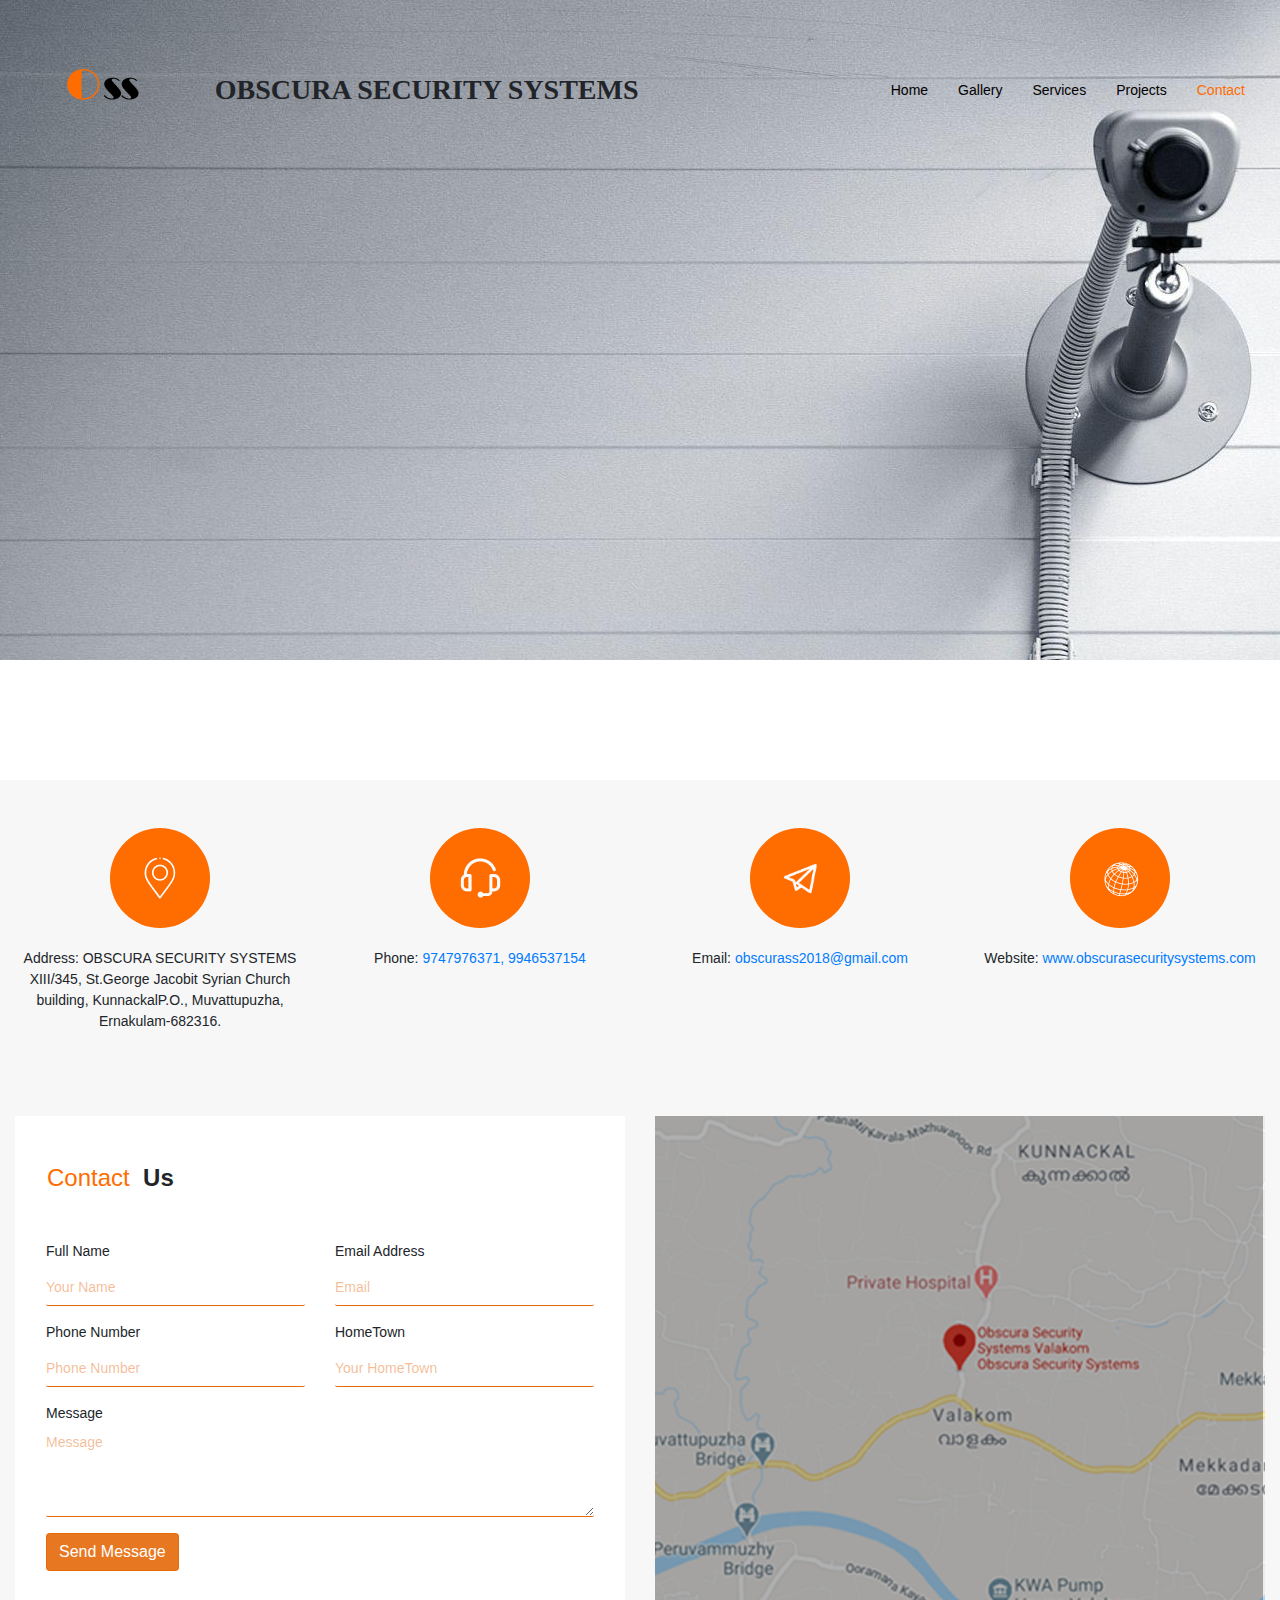
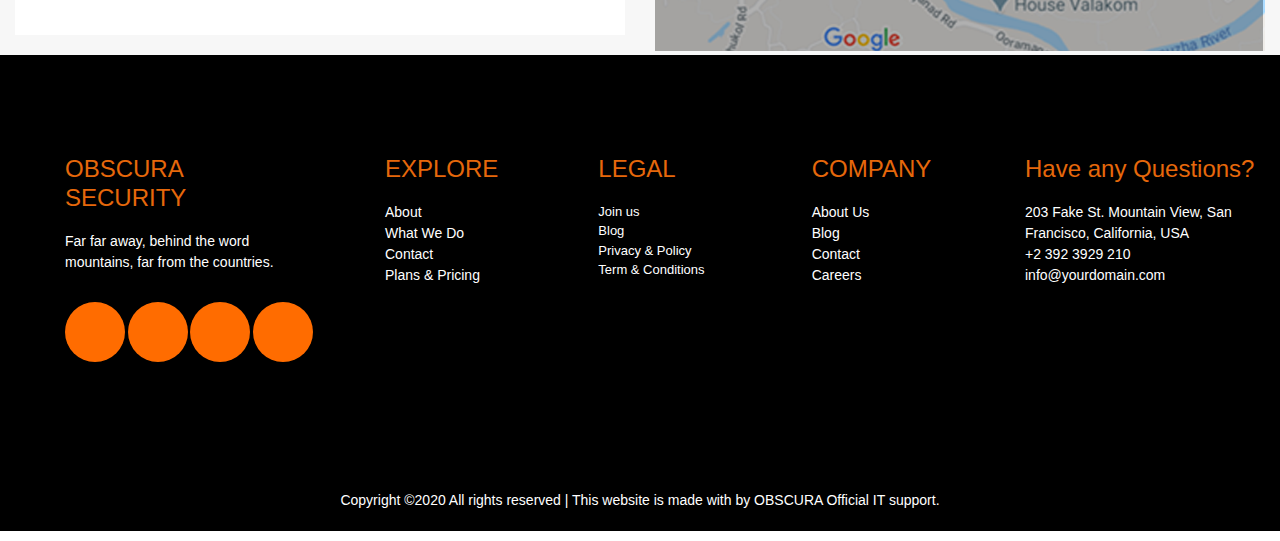
==== commit eee24127: "Updated New Changes July 19 2020" ====
--- a/Contact.html
+++ b/Contact.html
@@ -23,6 +23,7 @@
            <link rel="stylesheet" type="text/css" href="ObscuraStyles/owl.theme.default.min.css">
            <link rel="stylesheet" type="text/css" href="ObscuraStyles/owl.carousel.min.css">
           <link rel="stylesheet" type="text/css" href="ObscuraStyles/font-awsome.css">
+   
 </head>
 <body class="bodyView">
 <!--Navigation Bar -->
@@ -60,7 +61,7 @@
                         	<a  class="menuFont" href="index.html">Home</a>
                         </div>
                         <div class="menu">
-                        	<a  class="menuFont" href="">Gallery</a>
+                        	<a  class="menuFont" href="index.html">Gallery</a>
                         </div>
                         <div class="menu">
                         	<a  class="menuFont servicemenu" href="Services.html">Services</a>
@@ -248,30 +249,39 @@
             	<div class="ContactUs mt-5 backgroundcolor pt-5 pl-3 pr-3 pb-5">
                        		 <h4 class="firstWord fLeft ml-3">Contact</h4><h4 class="secondWord">&nbsp; Us</h4>
                              <div class="ContactUs mt-5">
-                        	<form method="POST" id="contactForm" name="contactForm" class="contactForm">
+                        	<form  method="POST" action="https://script.google.com/macros/s/AKfycbwfl0tR5Zri7x7Yev10YmwZxVC0PHNNZNDxdeXPoWmL20HqSxU/exec" id="contactForm" name="contactForm" class="contactForm">
 											<div class="row">
 												<div class="col-md-6">
 													<div class="form-group">
 														<label class="fontColor pTop10" for="name">Full Name</label>
-														<input type="text" class="form-control" name="name" id="name" placeholder="Your Name">
+														<input type="text" class="form-control" name="Name" id="Name" placeholder="Your Name">
 													</div>
 												</div>
 												<div class="col-md-6"> 
 													<div class="form-group">
 														<label class="fontColor pTop10" for="email">Email Address</label>
-														<input type="email" class="form-control" name="email" id="email" placeholder="Email">
-													</div>
-												</div>
+														<input type="email" class="form-control" name="Email" id="Email" placeholder="Email">
+													</div>
+												</div>
+                                                
+                                                <div class="col-md-6"> 
+													<div class="form-group">
+														<label class="fontColor pTop10" for="email">Phone Number</label>
+														<input type="text" class="form-control" name="Phone" id="Phone" placeholder="Phone Number">
+													</div>
+												</div>
+                                                
+                                                <div class="col-md-6"> 
+													<div class="form-group">
+														<label class="fontColor pTop10" for="email">HomeTown</label>
+														<input type="text" class="form-control" name="HomeTown" id="HomeTown" placeholder="Your HomeTown">
+													</div>
+												</div>
+                                                
 												<div class="col-md-12">
 													<div class="form-group">
-														<label class="fontColor pTop10" for="subject">Subject</label>
-														<input type="text" class="form-control" name="subject" id="subject" placeholder="Subject">
-													</div>
-												</div>
-												<div class="col-md-12">
-													<div class="form-group">
 														<label class="fontColor pTop10" for="#">Message</label>
-														<textarea name="message" class="form-control" id="message" cols="30" rows="4" placeholder="Message"></textarea>
+														<textarea name="Message" class="form-control" id="Message" cols="30" rows="4" placeholder="Message"></textarea>
 													</div>
 												</div>
 												<div class="col-md-12">
--- a/ObscuraStyles/ObscuraStyles.css
+++ b/ObscuraStyles/ObscuraStyles.css
@@ -791,7 +791,7 @@
 .contactForm .form-control {
   height: 36px;
   background:#6660;
-  color: #fff;
+  color: #E6680B;
   font-size: 14px;
   border-radius: 2px;
   -webkit-box-shadow: none !important;
@@ -915,4 +915,14 @@
     stroke-dasharray: 89, 200;
     stroke-dashoffset: -136px; } }
 	
-	+	.carosalImageGallery
+	{
+	background-image:url(../Images/services/table-lamp-no-onolight.jpeg);
+	background-repeat:no-repeat;
+	}
+	
+	.carosalImageGallery2
+	{
+	background-image:url(../Images/services/table-lamp-no-overhead-light.jpeg);
+	background-repeat:no-repeat;
+	}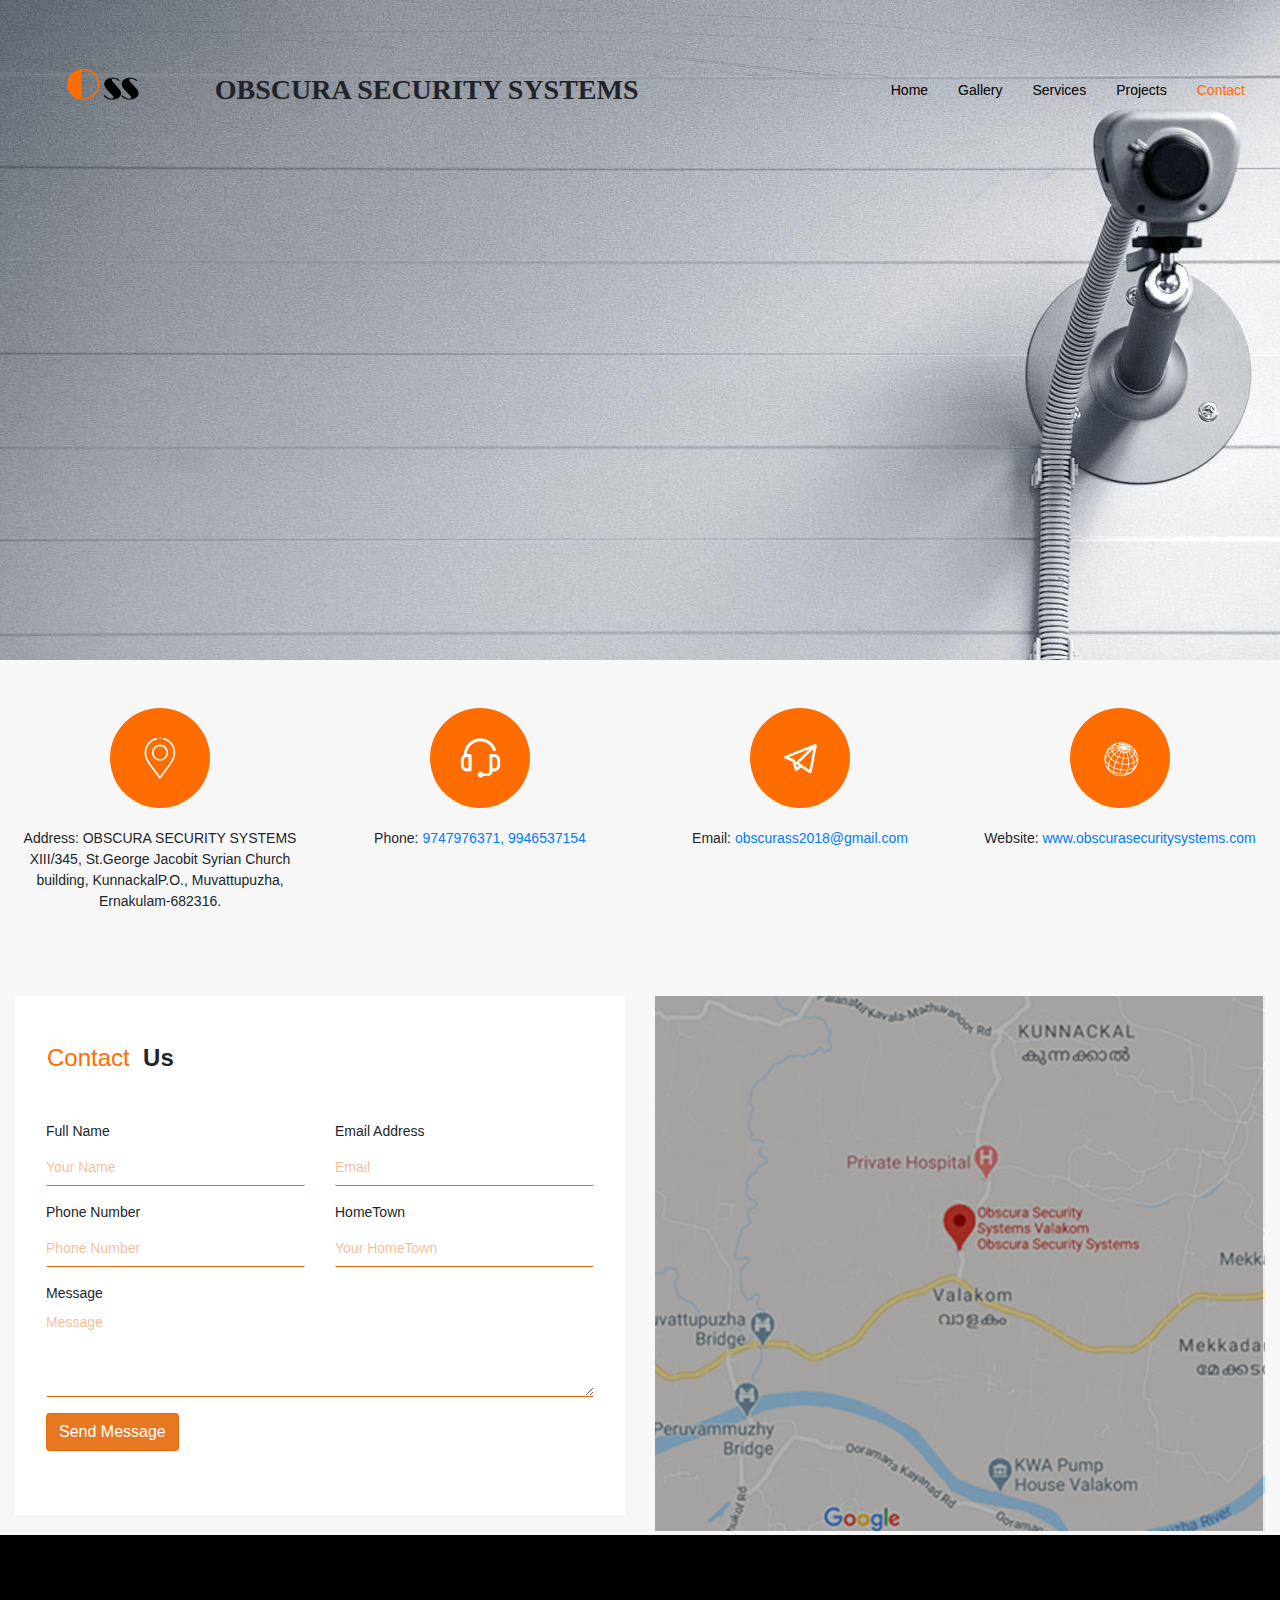
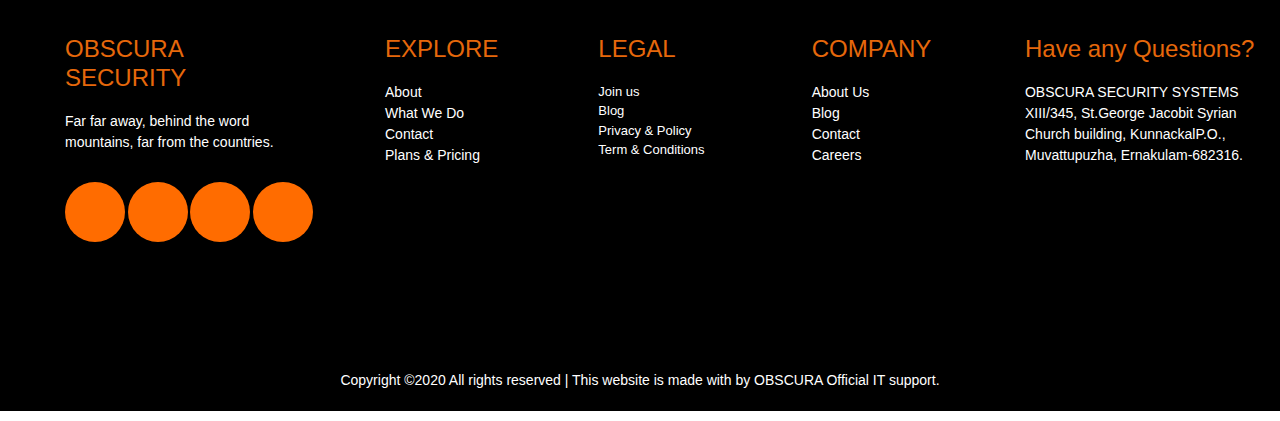
==== commit e37271ec: "BugFixes Updated 24July2020" ====
--- a/Contact.html
+++ b/Contact.html
@@ -343,7 +343,10 @@
         	<div class="col-md-3">
             	<div style="padding-left:50px; padding-top:50;">
                 	<h4 style="color:#E6680B">Have any Questions?</h4>
-                <p style="color:#FFFFFF; padding-top:10px;">203 Fake St. Mountain View, San Francisco, California, USA<br/>+2 392 3929 210</br>info@yourdomain.com</p>
+                <p style="color:#FFFFFF; padding-top:10px;"> OBSCURA SECURITY SYSTEMS
+XIII/345, St.George Jacobit Syrian Church building,
+ KunnackalP.O., Muvattupuzha,
+ Ernakulam-682316.</p>
                 </div>
             </div>
         </div>
--- a/ObscuraStyles/ObscuraStyles.css
+++ b/ObscuraStyles/ObscuraStyles.css
@@ -94,7 +94,7 @@
 }
 .contentarea
 {
- margin-top:120px;
+ 
 }
 .contentColor
 {
@@ -925,4 +925,10 @@
 	{
 	background-image:url(../Images/services/table-lamp-no-overhead-light.jpeg);
 	background-repeat:no-repeat;
+	}
+	.serviceItem:hover
+	{
+	cursor:pointer;
+	border-bottom:3px;
+	border-bottom-color:#FF0000;
 	}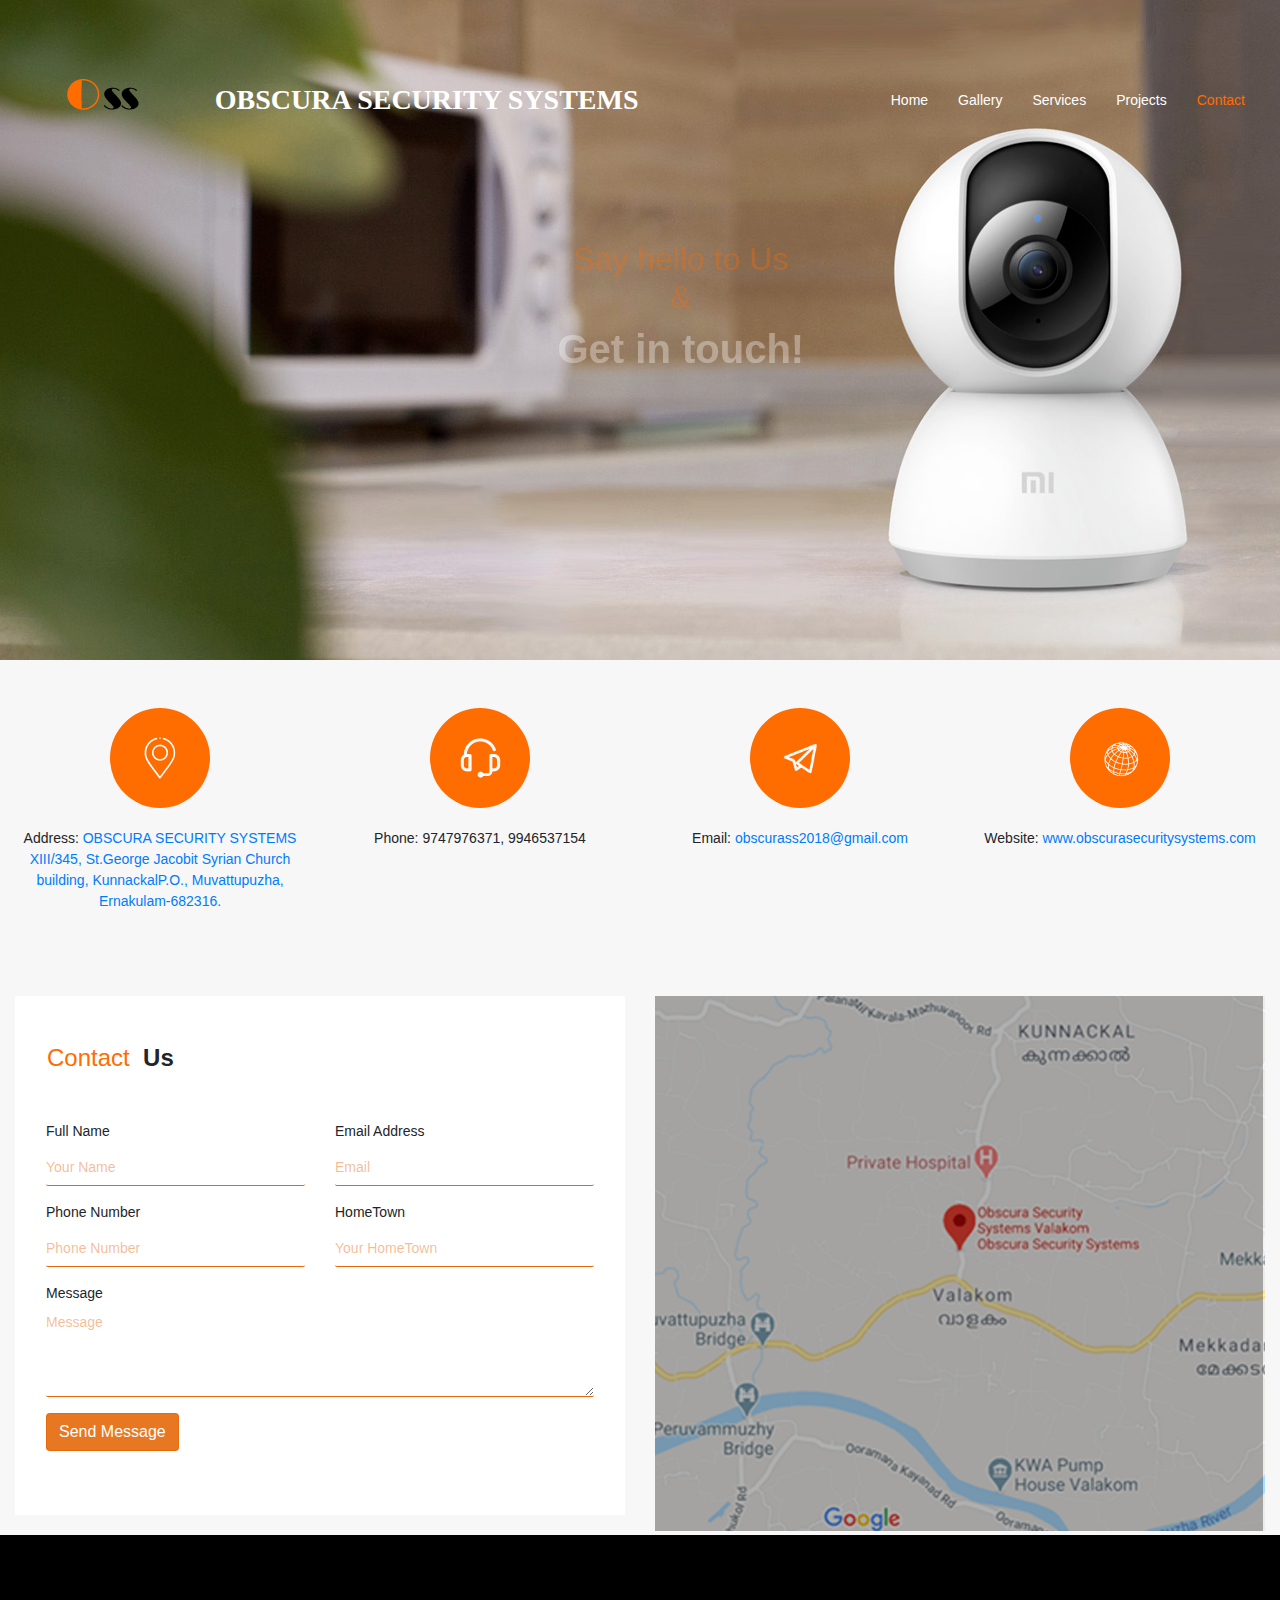
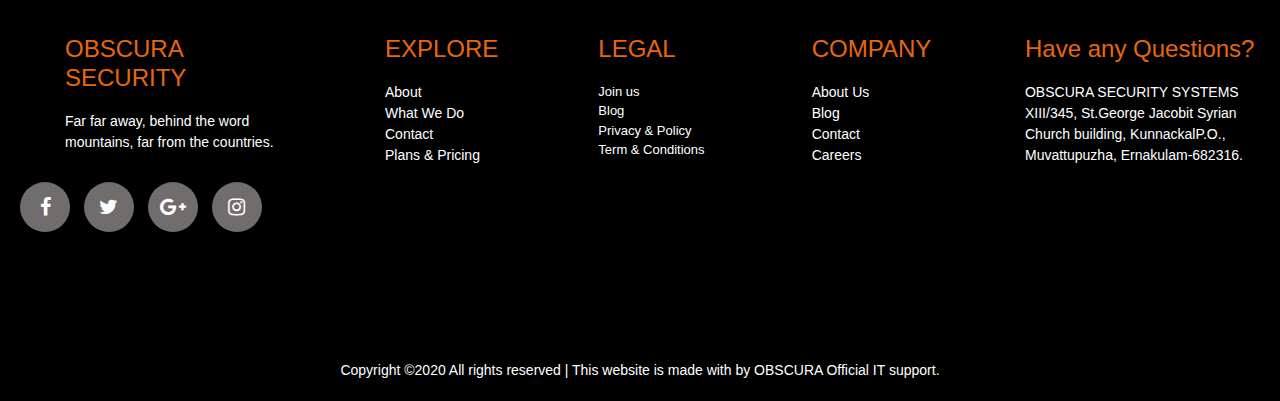
==== commit 25263bd1: "Updated New changes with bug fixes(july 26 2020)" ====
--- a/Contact.html
+++ b/Contact.html
@@ -7,7 +7,7 @@
  <script src="Javscripts/index.js"></script>
   <script src="Javscripts/bootstrap.js"></script>
    <script src="Javscripts/jquery-1.9.1.min.js"></script>
-    <script src="Javscripts/jquery-3.5.1.min.js" ></script>
+    <script src="Javscripts/jquery-3.5.1.min.js" ></script><link rel="stylesheet" type="text/css" href="ObscuraStyles/font-awesome.min.css">
      <script src="Javscripts/jquery.js" ></script>
  	   <script src="Javscripts/jquery.min.js" ></script>
         <script src="Javscripts/WaterEffect.js" ></script>
@@ -22,7 +22,7 @@
           <link rel="stylesheet" type="text/css" href="ObscuraStyles/bootstrap.css">	
            <link rel="stylesheet" type="text/css" href="ObscuraStyles/owl.theme.default.min.css">
            <link rel="stylesheet" type="text/css" href="ObscuraStyles/owl.carousel.min.css">
-          <link rel="stylesheet" type="text/css" href="ObscuraStyles/font-awsome.css">
+           <link rel="stylesheet" type="text/css" href="ObscuraStyles/font-awesome.min.css">
    
 </head>
 <body class="bodyView">
@@ -49,8 +49,8 @@
             <div class="col-lg-6 col-md-12 col-sm-10">
             	<div>
                 <div class="CompanyName">
-                <h3 class="companyFontStyle d-none d-md-block d-sm-none">OBSCURA SECURITY SYSTEMS</h3>
-                 <h4 class="Cname companyFontStyle d-block d-md-none d-sm-block ml-4">OBSCURA SECURITY</h4>
+                <h3 class="companyFontStyle colorwhite d-none d-md-block d-sm-none">OBSCURA SECURITY SYSTEMS</h3>
+                 <h4 class="Cname companyFontStyle colorwhite d-block d-md-none d-sm-block ml-4">OBSCURA SECURITY</h4>
                 </div>
                 </div>
             </div>
@@ -58,16 +58,16 @@
             	<div>
                 	<div class="navigationMenu" style="float:right">
                     	<div class="menu">
-                        	<a  class="menuFont" href="index.html">Home</a>
+                        	<a  class="menuFont colorwhite" href="index.html">Home</a>
                         </div>
                         <div class="menu">
-                        	<a  class="menuFont" href="index.html">Gallery</a>
+                        	<a  class="menuFont colorwhite" href="Gallery.html">Gallery</a>
                         </div>
                         <div class="menu">
-                        	<a  class="menuFont servicemenu" href="Services.html">Services</a>
-                        </div>
+                        	<a  class="menuFont servicemenu colorwhite" href="Services.html">Services</a>
+                         </div>
                         <div class="menu">
-                        	<a  class="menuFont projectsmenu" href="">Projects</a>
+                        	<a  class="menuFont projectsmenuService colorwhite" href="index.html?from=contact">Projects</a>
                         </div>
                         <div class="menu">
                         	<a  class="menuFont active" href="Contact.html">Contact</a>
@@ -79,7 +79,12 @@
         </div>
         <!--MenuItemsHover-->
         <div class="d-none d-md-none d-sm-none d-lg-block">
-        <div id="menuList" class="mx-5" style="width:260px; height:auto;float:right;margin-top:110px; display:none;">
+          <div class="container">
+        <div class="row">
+        	<div class="col-md-4 col-lg-4"></div>
+            <div class="col-md-4 col-lg-4"></div>
+            <div class="col-md-4 col-lg-4">
+        <div id="menuList" class="mx-5" style="width:260px; height:auto;float:right;margin-top:110px; display:none;position:absolute;z-index:99999">
         	<div class="menuToggle mt-2" style="background-color:#20201f85">        
             				<div class="w100">
                             	<div class="menuH" style="visibility:hidden">Home</div>
@@ -111,6 +116,9 @@
                             	<div class="menuH" style="visibility:hidden">Home</div>
                             </div>
             	</div>
+                </div>
+                </div>
+                </div>
         </div>
         </div>
         
@@ -164,15 +172,15 @@
                             	<a href="index.html" class="menuH">Home</a>
                             </div>
                             <div  class="center5 menuH">
-                            <a href="index.html" class="menuH">Gallery</a>
+                            <a href="Gallery.html" class="menuH">Gallery</a>
                             </div>
                             <div class="center5 menuH ">
                              <a href="Services.html" class="menuH">Services</a>
                             </div>
-                            
-                            <div class="center5 menuH">
-                            <a href="" class="menuH">Projects</a>
-                            </div>
+                             <div class="center5 menuH ">
+                        	 <a  class="menuH" href="index.html?from=contact">Projects</a>
+                            </div>
+                          
                             <div class="center5 menuH">
                              <a href="Contact.html" class="menuH">Contact</a>
                             </div>
@@ -184,7 +192,20 @@
         
 	<div class="carosualImageHolder">
     	<div class="carosalImageContact h670">	
-        
+        <div class="container obscuraquote" style="display:none;">
+            	<div class="row">
+        	<div class="col-lg-5 col-md-4"></div>
+            <div class="col-lg-7 col-md-6 col-sm-12" style="margin-top:250px">
+            <div style="position:absolute;">
+         	<div>
+            <h2 class=" firstWord" style="text-align:center;">Say hello to Us	<br/>&</h2>
+            
+         	<h1 class="colorwhite" style="text-align:center;"><b>Get in touch!</b></h1>
+            </div>
+            </div>
+         </div>
+            </div>
+            </div>
         </div>
     </div>
         
@@ -196,10 +217,10 @@
 				        			<img src="Images/Icons/15141405171581594888-49.png"/>
 				        		</div>
 				        		<div class="text">
-					            <p><span>Address:</span> OBSCURA SECURITY SYSTEMS
+					            <p><span>Address:</span> <a class="links" href="https://www.google.com/maps/place/Obscura+Security+Systems/@9.9831501,76.5204296,15z/data=!4m5!3m4!1s0x0:0x64aa363f8ae19617!8m2!3d9.9831501!4d76.5204296" target="_blank"> OBSCURA SECURITY SYSTEMS
 XIII/345, St.George Jacobit Syrian Church building,
  KunnackalP.O., Muvattupuzha,
- Ernakulam-682316.
+ Ernakulam-682316.</a>
 </p>
 					          </div>
 				          </div>                          
@@ -212,7 +233,7 @@
 				        			<img src="Images/Icons/15753679341581913012-49.png"/>
 				        		</div>
 				        		<div class="text">
-					            <p><span>Phone:</span> <a href="">9747976371, 9946537154</a></p>
+					            <p><span>Phone: </t></span>9747976371, 9946537154</p>
 					          </div>
 				          </div>
             </div>
@@ -223,7 +244,7 @@
 				        			<img src="Images/Icons/1828073921582526539-49.png" width="35" height="35"/>
 				        		</div>
 				        		<div class="text">
-					            <p><span>Email:</span> <a href="">obscurass2018@gmail.com</a></p>
+					            <p><span>Email:</span> <a class="links" href="">obscurass2018@gmail.com</a></p>
 					          </div>
 				          </div>
             </div>
@@ -236,7 +257,7 @@
 				        			<img src="Images/Icons/3375706711579179427-49.png"/>
 				        		</div>
 				        		<div class="text">
-					            <p><span>Website:</span> <a href="">www.obscurasecuritysystems.com</a></p>
+					            <p><span>Website:</span> <a class="links" href="http://www.obscurasecuritysystems.com" target="_blank">www.obscurasecuritysystems.com</a></p>
 					          </div>
 				          </div>
             </div>
@@ -249,32 +270,32 @@
             	<div class="ContactUs mt-5 backgroundcolor pt-5 pl-3 pr-3 pb-5">
                        		 <h4 class="firstWord fLeft ml-3">Contact</h4><h4 class="secondWord">&nbsp; Us</h4>
                              <div class="ContactUs mt-5">
-                        	<form  method="POST" action="https://script.google.com/macros/s/AKfycbwfl0tR5Zri7x7Yev10YmwZxVC0PHNNZNDxdeXPoWmL20HqSxU/exec" id="contactForm" name="contactForm" class="contactForm">
+                        	<form  method="POST" action="https://script.google.com/macros/s/AKfycbzsHDLudu5SqIWg31jzvRAmwyZi2XSAOhcmwgSih-dOLv4ACN2m/exec" id="contactForm" name="contactForm" class="contactForm">
 											<div class="row">
 												<div class="col-md-6">
 													<div class="form-group">
 														<label class="fontColor pTop10" for="name">Full Name</label>
-														<input type="text" class="form-control" name="Name" id="Name" placeholder="Your Name">
+														<input type="text" class="form-control" name="Name" id="Name" placeholder="Your Name" required>
 													</div>
 												</div>
 												<div class="col-md-6"> 
 													<div class="form-group">
 														<label class="fontColor pTop10" for="email">Email Address</label>
-														<input type="email" class="form-control" name="Email" id="Email" placeholder="Email">
+														<input type="email" class="form-control" name="Email" id="Email" placeholder="Email" required>
 													</div>
 												</div>
                                                 
                                                 <div class="col-md-6"> 
 													<div class="form-group">
 														<label class="fontColor pTop10" for="email">Phone Number</label>
-														<input type="text" class="form-control" name="Phone" id="Phone" placeholder="Phone Number">
+														<input type="text" class="form-control" name="Phone" id="Phone" placeholder="Phone Number" required>
 													</div>
 												</div>
                                                 
                                                 <div class="col-md-6"> 
 													<div class="form-group">
 														<label class="fontColor pTop10" for="email">HomeTown</label>
-														<input type="text" class="form-control" name="HomeTown" id="HomeTown" placeholder="Your HomeTown">
+														<input type="text" class="form-control" name="HomeTown" id="HomeTown" placeholder="Your HomeTown" required>
 													</div>
 												</div>
                                                 
@@ -286,7 +307,7 @@
 												</div>
 												<div class="col-md-12">
 													<div class="form-group">
-														<input type="submit" value="Send Message" class="btn btn-primary">
+														<input type="submit" value="Send Message"  class="btn btn-primary">
 														<div class="submitting"></div>
 													</div>
 												</div>
@@ -351,21 +372,16 @@
             </div>
         </div>
         <div class="d-none d-sm-none d-md-block">
-        <div class="row" style="margin-left:50px;">
-        	<div class="col-md-1">
-            	<div class="icon" style="height:60px; width:60px;"></div>
-            </div>
-            <div class="col-md-1" style="margin-left:-40px;">
-                <div class="icon" style="height:60px; width:60px;"></div>
-                
-            </div>
-            <div class="col-md-1"  style="margin-left:-40px;">
-                <div class="icon" style="height:60px; width:60px;"></div>
-                </div>
-            <div class="col-md-1"  style="margin-left:-40px;">
-                <div class="icon" style="height:60px; width:60px;"></div>
-                </div>
-        </div>
+       <div class="col-md-12 col-lg-12 col-sm-12">
+                    <ul class="social-network social-circle">
+                       
+                        <li><a href="https://facebook.com/Obscura-Security-Systems-107991347647943" target="_blank" class="icoFacebook" title="Facebook"><i class="fa fa-facebook"></i></a></li>
+                        <li><a href="https://www.twitter.com/ObscuraSystems" target="_blank" class="icoTwitter" title="Twitter"><i class="fa fa-twitter"></i></a></li>
+                        <li><a href="#" class="icoGoogle" title="Google +"><i class="fa fa-google-plus"></i></a></li>
+                       
+                        <li><a href="https://www.instagram.com/obscurasecurity/" target="_blank" class="icoInstagram" title="Linkedin"><i class="fa fa-instagram"></i></a></li>
+                    </ul>				
+				</div>
         </div>
         <div class="container" style="margin-top:10%;padding-bottom:20px;">
         <div class="row">
--- a/ObscuraStyles/ObscuraStyles.css
+++ b/ObscuraStyles/ObscuraStyles.css
@@ -5,6 +5,7 @@
 font-family:'Poppins', sans-serif;
 font-size:14px;
 font-weight:400;
+background-color:rgb(247, 247, 247);
 }
 .backgroundcolor
 {
@@ -25,7 +26,7 @@
 margin-left:-10px;
 margin-right:0px;
 margin-top:-10px;
-background-image:url(../Images/Carosals/wp2444553-cctv-wallpapers.jpg);
+background-image:url(../Images/Carosals/CCTVTable.jpg);
 background-repeat:no-repeat;
 }
 /*width and height*/
@@ -166,6 +167,15 @@
 padding-top:60px;
 background: rgba(0, 0, 0, 0.43);
 }
+.servicesOverlay
+{
+width:100%;
+position:absolute;
+min-height:600px;
+padding-top:60px;
+background: rgba(0, 0, 0, 0.43);
+}
+
 .pbttom20
 {
 padding-bottom:20px;
@@ -392,8 +402,8 @@
 position:absolute;
 margin-top:-40px;
 margin-left:50%;	
-width:80px;
-height:80px;
+width:60px;
+height:60px;
 border-radius:50%;
 }
 .colorFontBlack
@@ -829,17 +839,30 @@
 margin-left:-10px;
 margin-right:0px;
 margin-top:-10px;
-background-image:url(../Images/RawImages/wp2444485-cctv-wallpapers.jpg);
+background-image:url(../Images/RawImages/WallP.png);
 background-repeat:no-repeat;
 }
-
+.categories:hover
+{
+text-decoration:none;
+}
 .carosalImageServices
 {
 padding:0;
 margin-left:-10px;
 margin-right:0px;
 margin-top:-10px;
-background-image:url(../Images/RawImages/WallP.png);
+background-image:url(../Images/Carosals/CCTVblue.jpg);
+background-repeat:no-repeat;
+}
+
+.carosalImageGallery
+{
+padding:0;
+margin-left:-10px;
+margin-right:0px;
+margin-top:-10px;
+background-image:url(../Images/Carosals/CIndex.jpg);
 background-repeat:no-repeat;
 }
 <!--Loader-->
@@ -915,7 +938,7 @@
     stroke-dasharray: 89, 200;
     stroke-dashoffset: -136px; } }
 	
-	.carosalImageGallery
+	.carosalImageGallerys
 	{
 	background-image:url(../Images/services/table-lamp-no-onolight.jpeg);
 	background-repeat:no-repeat;
@@ -931,4 +954,103 @@
 	cursor:pointer;
 	border-bottom:3px;
 	border-bottom-color:#FF0000;
-	}+	}
+	
+	/*UI Social Medias*/
+	
+
+/*=========================
+  Icons
+ ================= */
+
+/* footer social icons */
+ul.social-network {
+	list-style: none;
+	display: inline;
+	margin-left:0 !important;
+	padding: 0;
+}
+ul.social-network li {
+	display: inline;
+	margin: 0 5px;
+}
+
+
+/* footer social icons */
+.social-network a.icoRss:hover {
+	background-color: #F56505;
+}
+.social-network a.icoFacebook:hover {
+	background-color:#3B5998;
+}
+.social-network a.icoTwitter:hover {
+	background-color:#33ccff;
+}
+.social-network a.icoGoogle:hover {
+	background-color:#BD3518;
+}
+.social-network a.icoVimeo:hover {
+	background-color:#0590B8;
+}
+.social-network a.icoLinkedin:hover {
+	background-color:#007bb7;
+}
+.social-network a.icoInstagram:hover {
+	background-color:#125688;
+}
+.social-network a.icoRss:hover i, .social-network a.icoFacebook:hover i, .social-network a.icoTwitter:hover i,
+.social-network a.icoGoogle:hover i, .social-network a.icoVimeo:hover i, .social-network a.icoLinkedin:hover i {
+	color:#fff;
+}
+a.socialIcon:hover, .socialHoverClass {
+	color:#44BCDD;
+}
+
+.social-circle li a {
+	display:inline-block;
+	position:relative;
+	margin:0 auto 0 auto;
+	-moz-border-radius:50%;
+	-webkit-border-radius:50%;
+	border-radius:50%;
+	text-align:center;
+	width: 50px;
+	height: 50px;
+	font-size:20px;
+}
+.social-circle li i {
+	margin:0;
+	line-height:50px;
+	text-align: center;
+}
+
+.social-circle li a:hover i, .triggeredHover {
+	-moz-transform: rotate(360deg);
+	-webkit-transform: rotate(360deg);
+	-ms--transform: rotate(360deg);
+	transform: rotate(360deg);
+	-webkit-transition: all 0.2s;
+	-moz-transition: all 0.2s;
+	-o-transition: all 0.2s;
+	-ms-transition: all 0.2s;
+	transition: all 0.2s;
+}
+.social-circle i {
+	color: #fff;
+	-webkit-transition: all 0.8s;
+	-moz-transition: all 0.8s;
+	-o-transition: all 0.8s;
+	-ms-transition: all 0.8s;
+	transition: all 0.8s;
+}
+
+.social-network  a {
+ background-color: #716D6D;   
+}
+.links:hover
+{
+text-decoration:none;
+}
+html {
+  scroll-behavior: smooth;
+}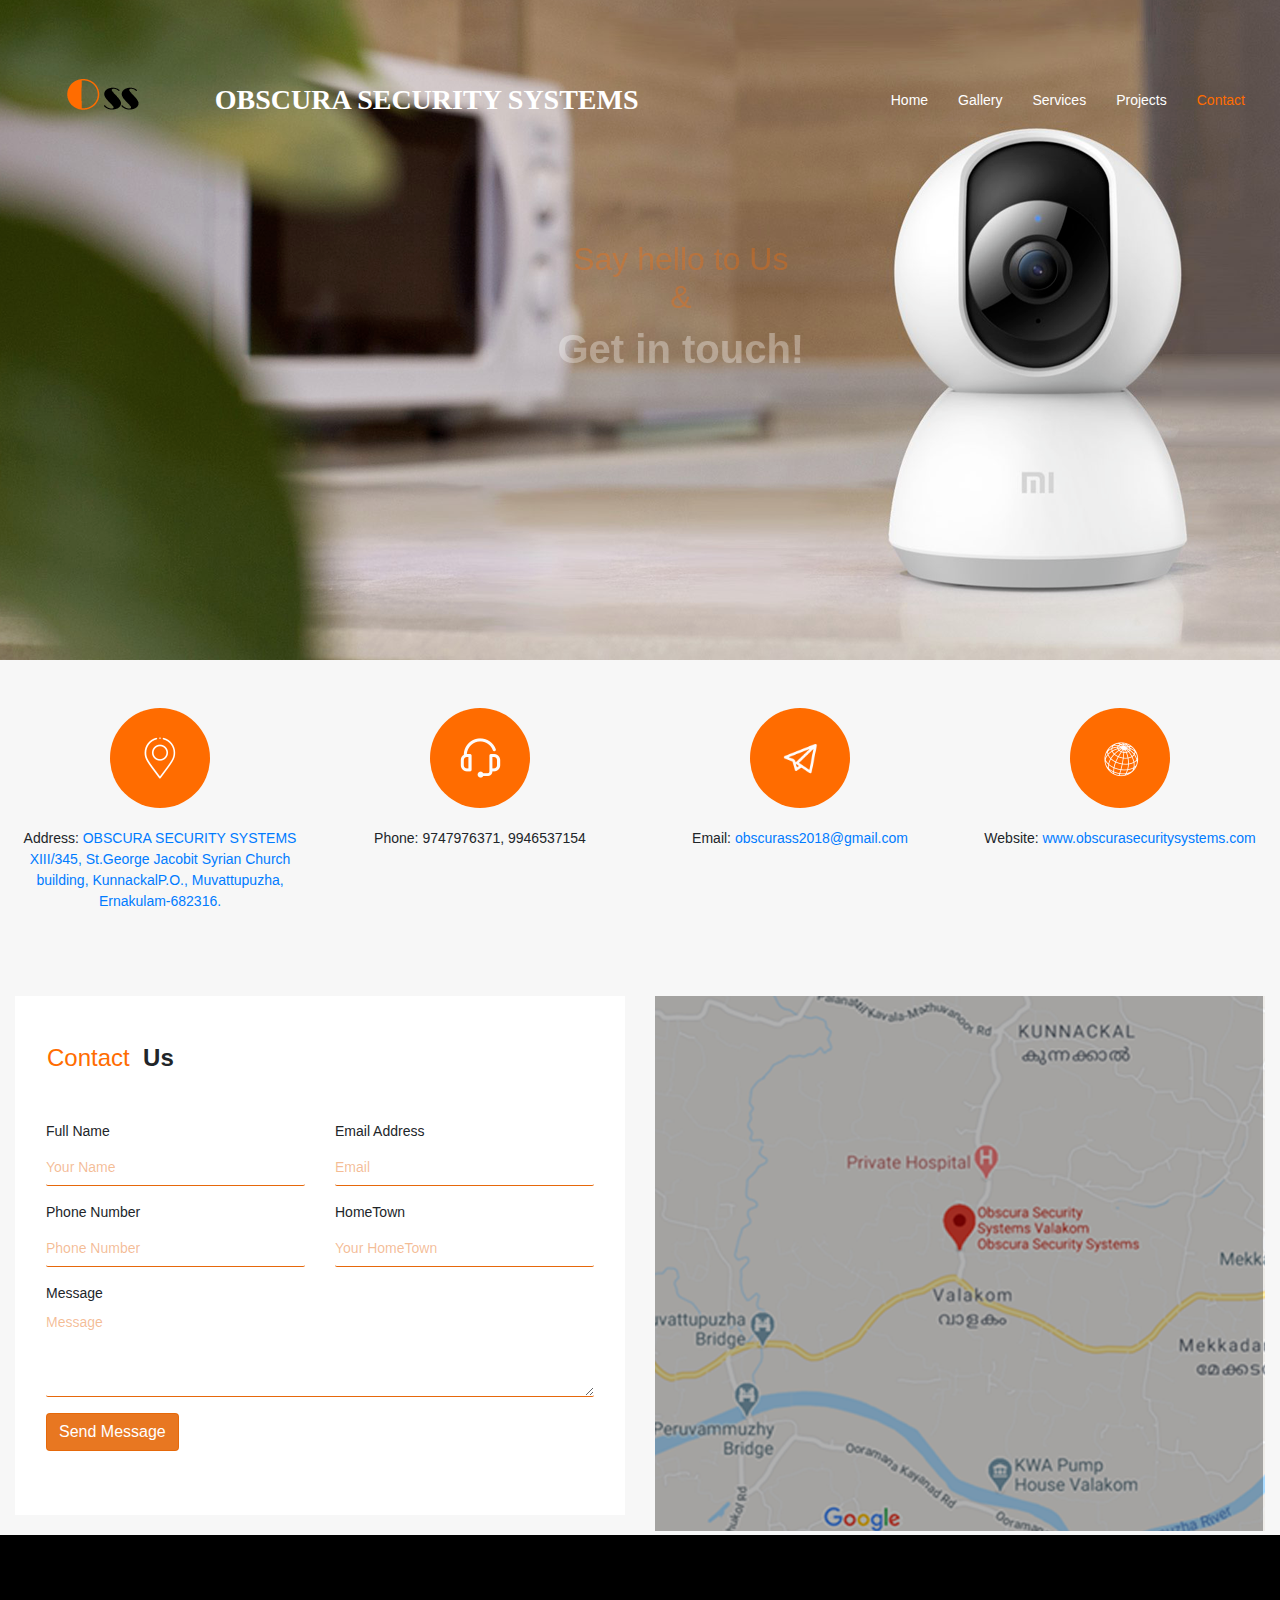
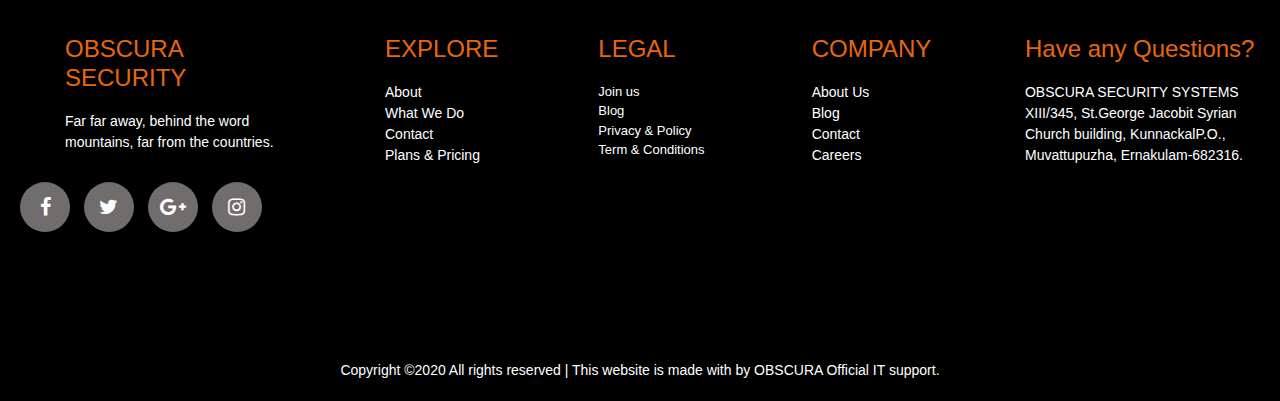
==== commit 96da00a1: "Updated Fixes for Email Feature for conatct page" ====
--- a/Contact.html
+++ b/Contact.html
@@ -15,7 +15,19 @@
 			<script src="Javscripts/owl.carousel.js" ></script>
              <script src="Javscripts/owl.animate.js" ></script>
               <script src="Javscripts/owl.navigation.js" ></script>
-             
+             <script type="text/javascript">
+			 var submitted = false;
+			 function success(){
+			 if(submitted){
+			 $('#successMessage').fadeIn(1000);
+			 $("#Name").val("");
+			 $("#Email").val("");
+			 $("#Phone").val("");
+			 $("#HomeTown").val("");
+			 $("#Message").val("");
+			 }
+			 }
+			 </script>
         <!--css style referrence-->
         <link rel="stylesheet" type="text/css" href="ObscuraStyles/ObscuraStyles.css">
          <link rel="stylesheet" type="text/css" href="ObscuraStyles/animate.css">
@@ -265,44 +277,48 @@
             
         </div>
    </div>     
+   <iframe name="enquiryFrame" id="enquiryFrame" onload="success()" style="display:none;"></iframe>
     	<div class="row contentColor pb-1">
         	<div class="col-lg-6 col-md-6 col-sm-12">
             	<div class="ContactUs mt-5 backgroundcolor pt-5 pl-3 pr-3 pb-5">
                        		 <h4 class="firstWord fLeft ml-3">Contact</h4><h4 class="secondWord">&nbsp; Us</h4>
                              <div class="ContactUs mt-5">
-                        	<form  method="POST" action="https://script.google.com/macros/s/AKfycbzsHDLudu5SqIWg31jzvRAmwyZi2XSAOhcmwgSih-dOLv4ACN2m/exec" id="contactForm" name="contactForm" class="contactForm">
+                             <div id="successMessage" class="pl-3 pb-1" style="display:none;" >
+                             <label style="font-size:16px; color:#339933;">Thank you for keeping touch with us!</label> 
+                             </div>
+                        	<form  method="POST" action="https://docs.google.com/forms/u/0/d/e/1FAIpQLScxavy2Wcqs1qLDu1rBnpjgzCs_WiY3j5XIl6SuZ5V0tQeKDw/formResponse" id="contactForm" name="contactForm" class="contactForm" target="enquiryFrame" onsubmit="submitted = true">
 											<div class="row">
 												<div class="col-md-6">
 													<div class="form-group">
 														<label class="fontColor pTop10" for="name">Full Name</label>
-														<input type="text" class="form-control" name="Name" id="Name" placeholder="Your Name" required>
+														<input type="text" class="form-control" name="entry.1981775251" id="Name" placeholder="Your Name" required>
 													</div>
 												</div>
 												<div class="col-md-6"> 
 													<div class="form-group">
 														<label class="fontColor pTop10" for="email">Email Address</label>
-														<input type="email" class="form-control" name="Email" id="Email" placeholder="Email" required>
+														<input type="email" class="form-control" name="entry.347479626" id="Email" placeholder="Email" required>
 													</div>
 												</div>
                                                 
                                                 <div class="col-md-6"> 
 													<div class="form-group">
 														<label class="fontColor pTop10" for="email">Phone Number</label>
-														<input type="text" class="form-control" name="Phone" id="Phone" placeholder="Phone Number" required>
+														<input type="text" class="form-control" name="entry.1842205826" id="Phone" placeholder="Phone Number" required>
 													</div>
 												</div>
                                                 
                                                 <div class="col-md-6"> 
 													<div class="form-group">
 														<label class="fontColor pTop10" for="email">HomeTown</label>
-														<input type="text" class="form-control" name="HomeTown" id="HomeTown" placeholder="Your HomeTown" required>
+														<input type="text" class="form-control" name="entry.2080602585" id="HomeTown" placeholder="Your HomeTown" required>
 													</div>
 												</div>
                                                 
 												<div class="col-md-12">
 													<div class="form-group">
 														<label class="fontColor pTop10" for="#">Message</label>
-														<textarea name="Message" class="form-control" id="Message" cols="30" rows="4" placeholder="Message"></textarea>
+														<textarea name="entry.1306669486" class="form-control" id="Message" cols="30" rows="4" placeholder="Message"></textarea>
 													</div>
 												</div>
 												<div class="col-md-12">
